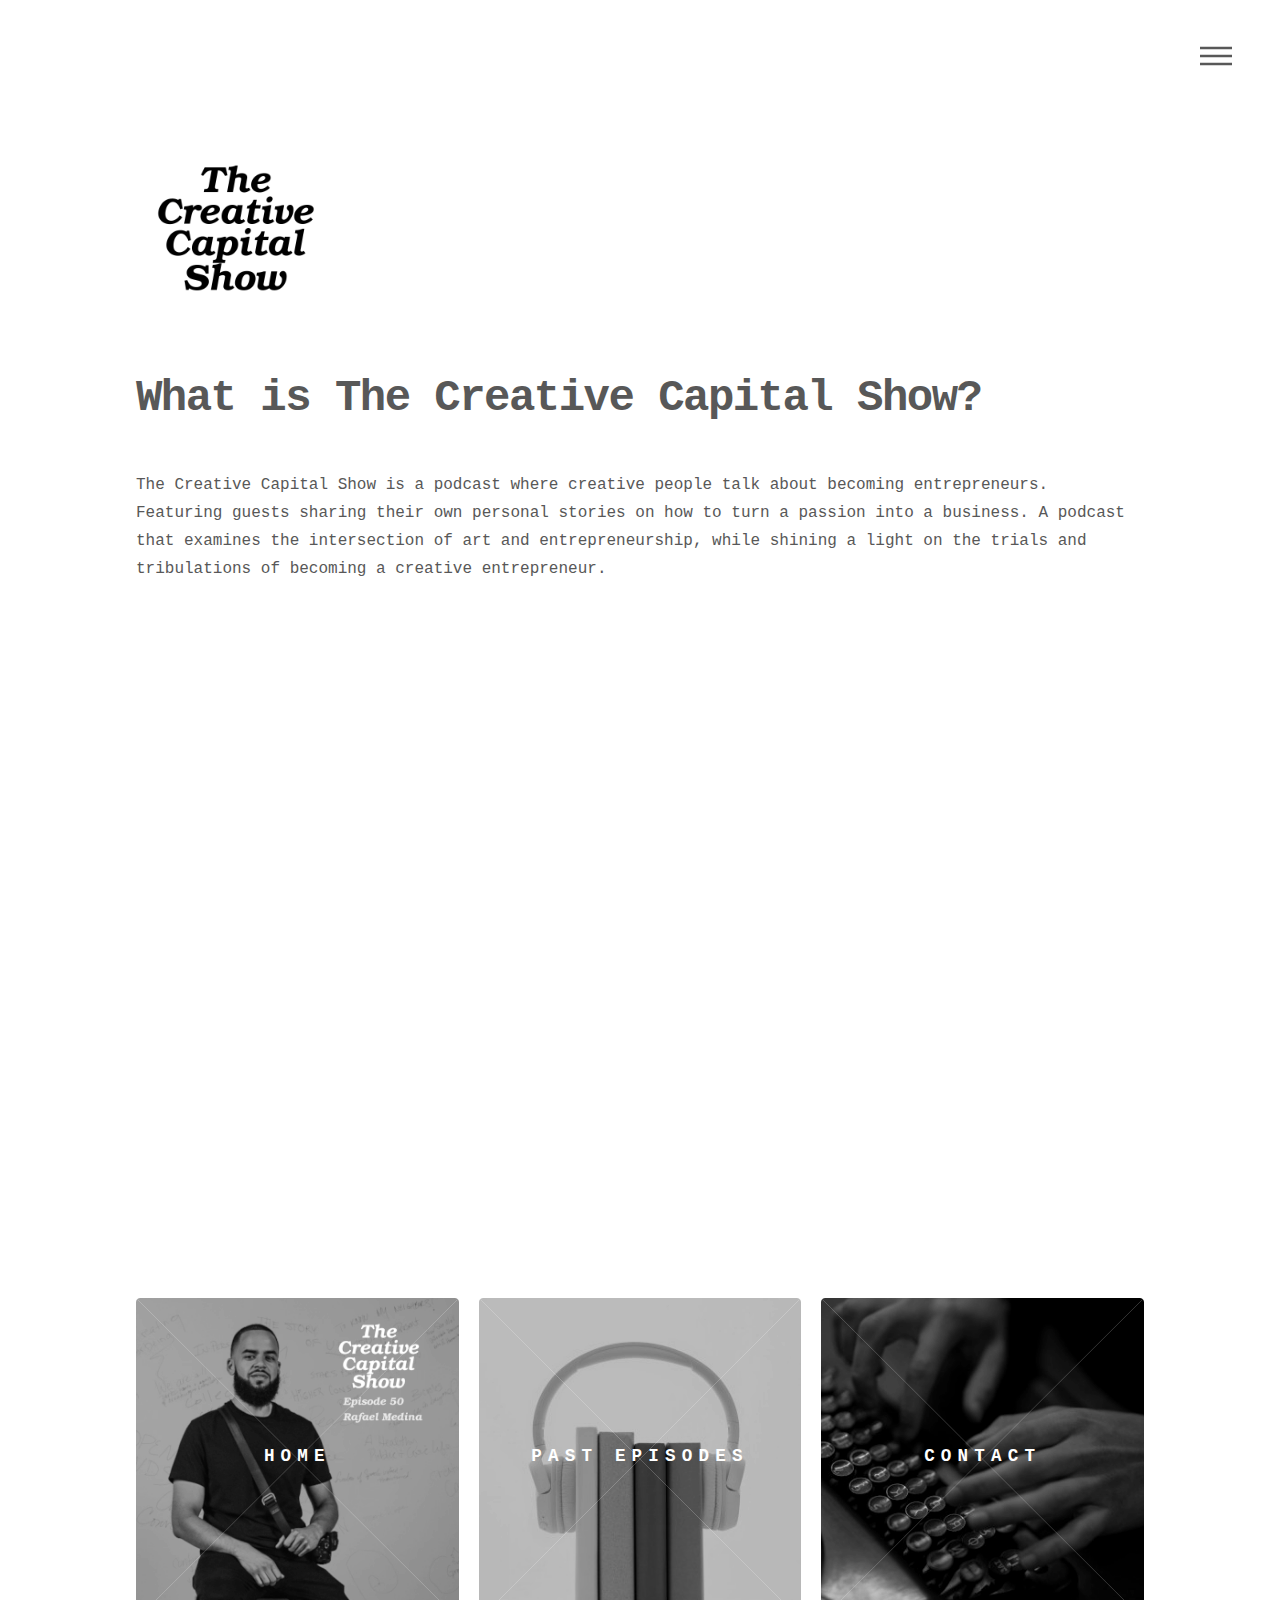
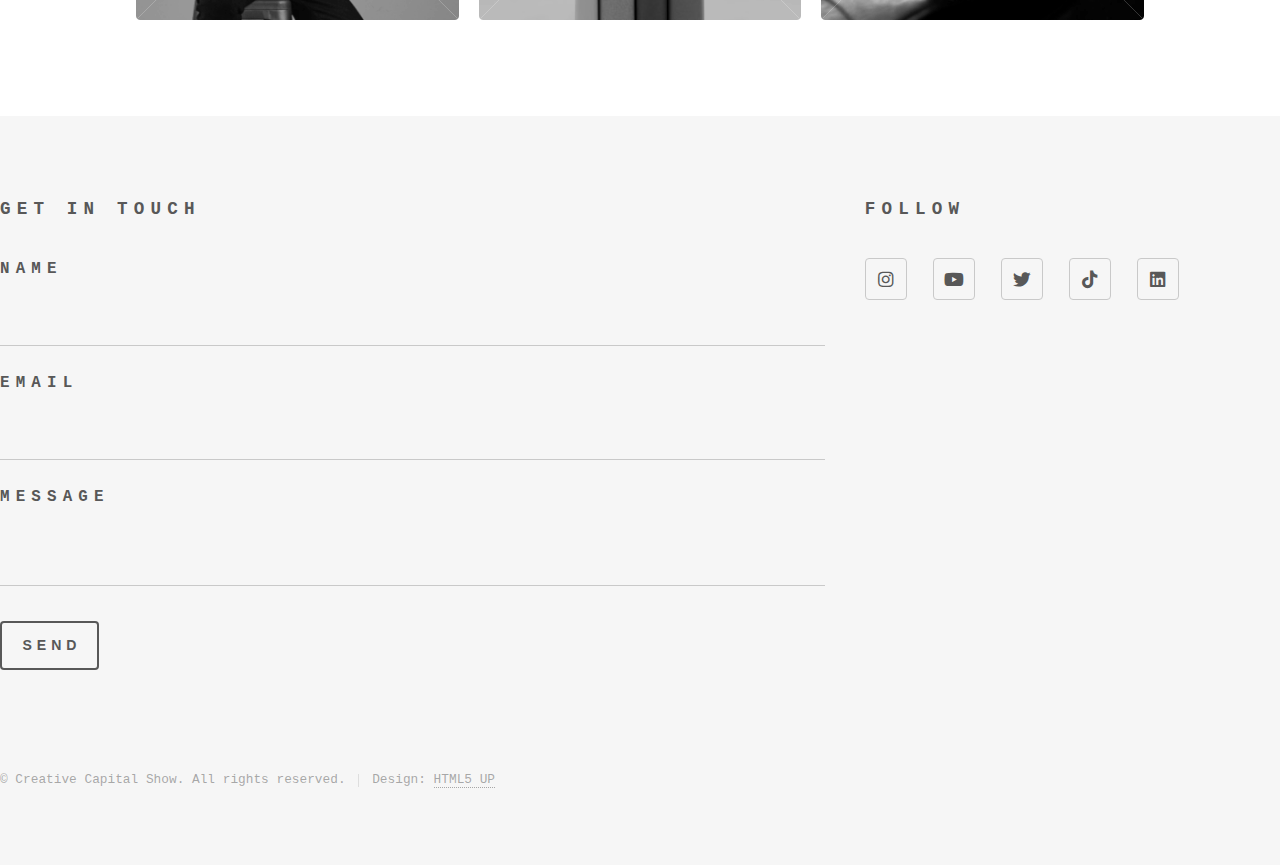
==== index.html @ b3071c28 "Add files via upload" ====
<!DOCTYPE HTML>
<!--
	Phantom by HTML5 UP
	html5up.net | @ajlkn
	Free for personal and commercial use under the CCA 3.0 license (html5up.net/license)
-->
<html>
	<head>
		<title>Creative Capital Show</title>
		<meta charset="utf-8" />
		<meta name="viewport" content="width=device-width, initial-scale=1, user-scalable=no" />
		<link rel="stylesheet" href="assets/css/main.css" />
		<noscript><link rel="stylesheet" href="assets/css/noscript.css" /></noscript>
	</head>
	<body class="is-preload">
		<!-- Wrapper -->
			<div id="wrapper">

				<!-- Header -->
					<header id="header">
						<div class="inner">

							<!-- Logo -->
								<a href="index.html" class="logo">
									<span class="symbol"><img src="images/ccslogoblk.png" alt="Creative Capital Show" />
								</a>

							<!-- Nav -->
								<nav>
									<ul>
										<li><a href="#menu">Menu</a></li>
									</ul>
								</nav>

						</div>
					</header>

				<!-- Menu -->
					<nav id="menu">
						
						<a href="index.html" class="logo">
									<span class="symbol"><img src="images/ccslogowht.png" alt="Creative Capital Show" />
								</a>
						
						<ul>
							<li><a href="index.html">home</a></li>
							<li><a href="episodes.html">episodes</a></li>
							<li><a href="#footer">contact</a></li>
						</ul>
					</nav>

				<!-- Main -->
					<div id="main">
						<div class="inner">
							<header>
								<h1>What is The Creative Capital Show?</h1>
								</header>
							<p>The Creative Capital Show is a podcast where creative people talk about becoming entrepreneurs.  Featuring guests sharing their own personal stories on how to turn a passion into a business.  A podcast that examines the intersection of art and entrepreneurship, while shining a light on the trials and tribulations of becoming a creative entrepreneur. </p>

							<div class="video-container">
							<iframe width="560" height="315" src="https://www.youtube.com/embed/sh7y_GUHHOg?si=ny5xYMbbFL2J5_aw" title="YouTube video player" frameborder="0" allow="accelerometer; autoplay; clipboard-write; encrypted-media; gyroscope; picture-in-picture; web-share" allowfullscreen></iframe></p>
						</div>
							</p>
							<br>
						<br>
						<br>


						<section class="tiles">
								<article class="style1">
									<span class="image">
										<img src="images/ccsep50.png" alt="" />
									</span>
									<a href="index.html">
										<h2>Home</h2>
										<div class="content">
											<p>watch or listen to the latest episode</p>
										</div>
									</a>
								</article>
								
								<article class="style1">
									<span class="image">
										<img src="images/listen.jpg" alt="" />
									</span>
									</span>
									<a href="episodes.html">
										<h2>Past Episodes</h2>
										<div class="content">
											<p>listen to past episodes</p>
										</div>
									</a>
								</article>
								
								<article class="style1">
									<span class="image">
										<img src="images/contact.jpg" alt="" />
									</span>
									<a href="#footer">
										<h2>Contact</h2>
										<div class="content">
											<p>have questions or would like to be on the show contact us.</p>
										</div>
									</a>
								</article>
							</section>
						</div>
					</div>

					</div>

				<!-- Footer -->
					<footer id="footer">
						<div class="inner">
							<section>
							<h2>Get in touch<h2>
							<form action="https://formspree.io/f/xayrqdwz" method="POST">
								<div class="fields">
									<div class="field">
										<label for="name">Name</label>
										<input type="text" name="name" id="name" />
									</div>
									<div class="field">
										<label for="email">Email</label>
										<input type="email" name="email" id="email" />
									</div>
									<div class="field">
										<label for="message">Message</label>
										<textarea name="message" id="message" rows="3"></textarea>
									</div>
								</div>
								<ul class="actions">
									<li><button type="submit">Send</button></li>
								</ul>
							</form>
						</section>
							<section>
								<h2>Follow</h2>
								<ul class="icons">
									<li><a href="https://instagram.com/creativecapitalshow" target="_blank" class="icon brands style2 fa-instagram"><span class="label">Instagram</span></a></li>
									<li><a href="https://www.youtube.com/channel/UC6mNTRpqEA6zYANr_C1rXMA/" target="_blank" class="icon brands style2 fa-youtube"><span class="label">Youtube</span></a></li>
									<li><a href="https://twitter.com/createcapshow" target="_blank" class="icon brands style2 fa-twitter"><span class="label">Twitter</span></a></li>
									<li><a href="https://tiktok.com/@thecreativecapitalshow" target="_blank" class="icon brands style2 fa-tiktok"><span class="label">TikTok</span></a></li>
									<li><a href="https://www.linkedin.com/in/jasonsilvia/" target="_blank" class="icon brands style2 fa-linkedin"><span class="label">LinkedIn</span></a></li>
									
									




									
									
								</ul>
							</section>
							<ul class="copyright">
								<li>&copy; Creative Capital Show. All rights reserved.</li><li>Design: <a href="http://html5up.net">HTML5 UP</a></li>
							</ul>
						</div>
					</footer>

			</div>

		<!-- Scripts -->
			<script src="assets/js/jquery.min.js"></script>
			<script src="assets/js/browser.min.js"></script>
			<script src="assets/js/breakpoints.min.js"></script>
			<script src="assets/js/util.js"></script>
			<script src="assets/js/main.js"></script>

	</body>
</html>
---- assets/css/main.css ----
@import url(fontawesome-all.min.css);
@import url("https://fonts.googleapis.com/css?family=Source+Sans+Pro:300,700,900");

/*
	Phantom by HTML5 UP
	html5up.net | @ajlkn
	Free for personal and commercial use under the CCA 3.0 license (html5up.net/license)
*/

html, body, div, span, applet, object,
iframe, h1, h2, h3, h4, h5, h6, p, blockquote,
pre, a, abbr, acronym, address, big, cite,
code, del, dfn, em, img, ins, kbd, q, s, samp,
small, strike, strong, sub, sup, tt, var, b,
u, i, center, dl, dt, dd, ol, ul, li, fieldset,
form, label, legend, table, caption, tbody,
tfoot, thead, tr, th, td, article, aside,
canvas, details, embed, figure, figcaption,
footer, header, hgroup, menu, nav, output, ruby,
section, summary, time, mark, audio, video {
	margin: 0;
	padding: 0;
	border: 0;
	font-size: 100%;
	font: inherit;
	vertical-align: baseline;}

article, aside, details, figcaption, figure,
footer, header, hgroup, menu, nav, section {
	display: block;}

body {
	line-height: 1;
}

	.video-container {
		position: relative;
		width: 100%;
		padding-bottom: 56.25%;
		height: 0;

	}

	.video-container iframe {
		position: absolute;
		top: 0;
		left: 0;
		width: 100%;
		height: 100%;
	}
	


ol, ul {
	list-style: none;
}

blockquote, q {
	quotes: none;
}

	blockquote:before, blockquote:after, q:before, q:after {
		content: '';
		content: none;
	}

table {
	border-collapse: collapse;
	border-spacing: 0;
}

body {
	-webkit-text-size-adjust: none;
}

mark {
	background-color: transparent;
	color: inherit;
}

input::-moz-focus-inner {
	border: 0;
	padding: 0;
}

input, select, textarea {
	-moz-appearance: none;
	-webkit-appearance: none;
	-ms-appearance: none;
	appearance: none;
}

/* Basic */

	@-ms-viewport {
		width: device-width;
	}

	body {
		-ms-overflow-style: scrollbar;
	}

	@media screen and (max-width: 480px) {

		html, body {
			min-width: 320px;
		}

	}

	html {
		box-sizing: border-box;
	}

	*, *:before, *:after {
		box-sizing: inherit;
	}

	body {
		background: #ffffff;
	}

		body.is-preload *, body.is-preload *:before, body.is-preload *:after {
			-moz-animation: none !important;
			-webkit-animation: none !important;
			-ms-animation: none !important;
			animation: none !important;
			-moz-transition: none !important;
			-webkit-transition: none !important;
			-ms-transition: none !important;
			transition: none !important;
		}

/* Type */

	body, input, select, textarea {
		color: #585858;
		font-family: "Georgia", "Courier New", monospace;
		font-size: 16pt;
		font-weight: 300;
		line-height: 1.75;
	}

		@media screen and (max-width: 1680px) {

			body, input, select, textarea {
				font-size: 14pt;
			}

		}

		@media screen and (max-width: 1280px) {

			body, input, select, textarea {
				font-size: 12pt;
			}

		}

	a {
		-moz-transition: border-bottom-color 0.2s ease, color 0.2s ease;
		-webkit-transition: border-bottom-color 0.2s ease, color 0.2s ease;
		-ms-transition: border-bottom-color 0.2s ease, color 0.2s ease;
		transition: border-bottom-color 0.2s ease, color 0.2s ease;
		text-decoration: none;
		color: #585858;
		border-bottom: dotted 1px rgba(88, 88, 88, 0.5);
	}

		a:hover {
			border-bottom-color: transparent;
			color: #f2849e !important;
		}

	strong, b {
		font-weight: 900;
	}

	em, i {
		font-style: italic;
	}

	p {
		margin: 0 0 2em 0;
	}

	h1 {
		font-size: 2.75em;
		font-weight: 700;
		line-height: 1.3;
		margin: 0 0 1em 0;
		letter-spacing: -0.035em;
	}

		h1 a {
			color: inherit;
		}

		@media screen and (max-width: 736px) {

			h1 {
				font-size: 2em;
				margin: 0 0 1em 0;
			}

		}

		@media screen and (max-width: 360px) {

			h1 {
				font-size: 1.75em;
			}

		}

	h2, h3, h4, h5, h6 {
		font-weight: 900;
		line-height: 1.5;
		margin: 0 0 2em 0;
		text-transform: uppercase;
		letter-spacing: 0.35em;
	}

		h2 a, h3 a, h4 a, h5 a, h6 a {
			color: inherit;
		}

	h2 {
		font-size: 1.1em;
	}

	h3 {
		font-size: 1em;
	}

	h4 {
		font-size: 0.8em;
	}

	h5 {
		font-size: 0.8em;
	}

	h6 {
		font-size: 0.8em;
	}

	@media screen and (max-width: 980px) {

		h1 br, h2 br, h3 br, h4 br, h5 br, h6 br {
			display: none;
		}

	}

	@media screen and (max-width: 736px) {

		h2 {
			font-size: 1em;
		}

		h3 {
			font-size: 0.8em;
		}

	}

	sub {
		font-size: 0.8em;
		position: relative;
		top: 0.5em;
	}

	sup {
		font-size: 0.8em;
		position: relative;
		top: -0.5em;
	}

	blockquote {
		border-left: solid 4px #c9c9c9;
		font-style: italic;
		margin: 0 0 2em 0;
		padding: 0.5em 0 0.5em 2em;
	}

	code {
		background: rgba(144, 144, 144, 0.075);
		border-radius: 4px;
		border: solid 1px #c9c9c9;
		font-family: "Courier New", monospace;
		font-size: 0.9em;
		margin: 0 0.25em;
		padding: 0.25em 0.65em;
	}

	pre {
		-webkit-overflow-scrolling: touch;
		font-family: "Courier New", monospace;
		font-size: 0.9em;
		margin: 0 0 2em 0;
	}

		pre code {
			display: block;
			line-height: 1.75;
			padding: 1em 1.5em;
			overflow-x: auto;
		}

	hr {
		border: 0;
		border-bottom: solid 1px #c9c9c9;
		margin: 2em 0;
	}

		hr.major {
			margin: 3em 0;
		}

	.align-left {
		text-align: left;
	}

	.align-center {
		text-align: center;
	}

	.align-right {
		text-align: right;
	}



/* Row */

	.row {
		display: flex;
		flex-wrap: wrap;
		box-sizing: border-box;
		align-items: stretch;
	}

		.row > * {
			box-sizing: border-box;
		}

		.row.gtr-uniform > * > :last-child {
			margin-bottom: 0;
		}

		.row.aln-left {
			justify-content: flex-start;
		}

		.row.aln-center {
			justify-content: center;
		}

		.row.aln-right {
			justify-content: flex-end;
		}

		.row.aln-top {
			align-items: flex-start;
		}

		.row.aln-middle {
			align-items: center;
		}

		.row.aln-bottom {
			align-items: flex-end;
		}

		.row > .imp {
			order: -1;
		}

		.row > .col-1 {
			width: 8.33333%;
		}

		.row > .off-1 {
			margin-left: 8.33333%;
		}

		.row > .col-2 {
			width: 16.66667%;
		}

		.row > .off-2 {
			margin-left: 16.66667%;
		}

		.row > .col-3 {
			width: 25%;
		}

		.row > .off-3 {
			margin-left: 25%;
		}

		.row > .col-4 {
			width: 33.33333%;
		}

		.row > .off-4 {
			margin-left: 33.33333%;
		}

		.row > .col-5 {
			width: 41.66667%;
		}

		.row > .off-5 {
			margin-left: 41.66667%;
		}

		.row > .col-6 {
			width: 50%;
		}

		.row > .off-6 {
			margin-left: 50%;
		}

		.row > .col-7 {
			width: 58.33333%;
		}

		.row > .off-7 {
			margin-left: 58.33333%;
		}

		.row > .col-8 {
			width: 66.66667%;
		}

		.row > .off-8 {
			margin-left: 66.66667%;
		}

		.row > .col-9 {
			width: 75%;
		}

		.row > .off-9 {
			margin-left: 75%;
		}

		.row > .col-10 {
			width: 83.33333%;
		}

		.row > .off-10 {
			margin-left: 83.33333%;
		}

		.row > .col-11 {
			width: 91.66667%;
		}

		.row > .off-11 {
			margin-left: 91.66667%;
		}

		.row > .col-12 {
			width: 100%;
		}

		.row > .off-12 {
			margin-left: 100%;
		}

		.row.gtr-0 {
			margin-top: 0;
			margin-left: 0em;
		}

			.row.gtr-0 > * {
				padding: 0 0 0 0em;
			}

			.row.gtr-0.gtr-uniform {
				margin-top: 0em;
			}

				.row.gtr-0.gtr-uniform > * {
					padding-top: 0em;
				}

		.row.gtr-25 {
			margin-top: 0;
			margin-left: -0.5em;
		}

			.row.gtr-25 > * {
				padding: 0 0 0 0.5em;
			}

			.row.gtr-25.gtr-uniform {
				margin-top: -0.5em;
			}

				.row.gtr-25.gtr-uniform > * {
					padding-top: 0.5em;
				}

		.row.gtr-50 {
			margin-top: 0;
			margin-left: -1em;
		}

			.row.gtr-50 > * {
				padding: 0 0 0 1em;
			}

			.row.gtr-50.gtr-uniform {
				margin-top: -1em;
			}

				.row.gtr-50.gtr-uniform > * {
					padding-top: 1em;
				}

		.row {
			margin-top: 0;
			margin-left: -2em;
		}

			.row > * {
				padding: 0 0 0 2em;
			}

			.row.gtr-uniform {
				margin-top: -2em;
			}

				.row.gtr-uniform > * {
					padding-top: 2em;
				}

		.row.gtr-150 {
			margin-top: 0;
			margin-left: -3em;
		}

			.row.gtr-150 > * {
				padding: 0 0 0 3em;
			}

			.row.gtr-150.gtr-uniform {
				margin-top: -3em;
			}

				.row.gtr-150.gtr-uniform > * {
					padding-top: 3em;
				}

		.row.gtr-200 {
			margin-top: 0;
			margin-left: -4em;
		}

			.row.gtr-200 > * {
				padding: 0 0 0 4em;
			}

			.row.gtr-200.gtr-uniform {
				margin-top: -4em;
			}

				.row.gtr-200.gtr-uniform > * {
					padding-top: 4em;
				}

		@media screen and (max-width: 1680px) {

			.row {
				display: flex;
				flex-wrap: wrap;
				box-sizing: border-box;
				align-items: stretch;
			}

				.row > * {
					box-sizing: border-box;
				}

				.row.gtr-uniform > * > :last-child {
					margin-bottom: 0;
				}

				.row.aln-left {
					justify-content: flex-start;
				}

				.row.aln-center {
					justify-content: center;
				}

				.row.aln-right {
					justify-content: flex-end;
				}

				.row.aln-top {
					align-items: flex-start;
				}

				.row.aln-middle {
					align-items: center;
				}

				.row.aln-bottom {
					align-items: flex-end;
				}

				.row > .imp-xlarge {
					order: -1;
				}

				.row > .col-1-xlarge {
					width: 8.33333%;
				}

				.row > .off-1-xlarge {
					margin-left: 8.33333%;
				}

				.row > .col-2-xlarge {
					width: 16.66667%;
				}

				.row > .off-2-xlarge {
					margin-left: 16.66667%;
				}

				.row > .col-3-xlarge {
					width: 25%;
				}

				.row > .off-3-xlarge {
					margin-left: 25%;
				}

				.row > .col-4-xlarge {
					width: 33.33333%;
				}

				.row > .off-4-xlarge {
					margin-left: 33.33333%;
				}

				.row > .col-5-xlarge {
					width: 41.66667%;
				}

				.row > .off-5-xlarge {
					margin-left: 41.66667%;
				}

				.row > .col-6-xlarge {
					width: 50%;
				}

				.row > .off-6-xlarge {
					margin-left: 50%;
				}

				.row > .col-7-xlarge {
					width: 58.33333%;
				}

				.row > .off-7-xlarge {
					margin-left: 58.33333%;
				}

				.row > .col-8-xlarge {
					width: 66.66667%;
				}

				.row > .off-8-xlarge {
					margin-left: 66.66667%;
				}

				.row > .col-9-xlarge {
					width: 75%;
				}

				.row > .off-9-xlarge {
					margin-left: 75%;
				}

				.row > .col-10-xlarge {
					width: 83.33333%;
				}

				.row > .off-10-xlarge {
					margin-left: 83.33333%;
				}

				.row > .col-11-xlarge {
					width: 91.66667%;
				}

				.row > .off-11-xlarge {
					margin-left: 91.66667%;
				}

				.row > .col-12-xlarge {
					width: 100%;
				}

				.row > .off-12-xlarge {
					margin-left: 100%;
				}

				.row.gtr-0 {
					margin-top: 0;
					margin-left: 0em;
				}

					.row.gtr-0 > * {
						padding: 0 0 0 0em;
					}

					.row.gtr-0.gtr-uniform {
						margin-top: 0em;
					}

						.row.gtr-0.gtr-uniform > * {
							padding-top: 0em;
						}

				.row.gtr-25 {
					margin-top: 0;
					margin-left: -0.5em;
				}

					.row.gtr-25 > * {
						padding: 0 0 0 0.5em;
					}

					.row.gtr-25.gtr-uniform {
						margin-top: -0.5em;
					}

						.row.gtr-25.gtr-uniform > * {
							padding-top: 0.5em;
						}

				.row.gtr-50 {
					margin-top: 0;
					margin-left: -1em;
				}

					.row.gtr-50 > * {
						padding: 0 0 0 1em;
					}

					.row.gtr-50.gtr-uniform {
						margin-top: -1em;
					}

						.row.gtr-50.gtr-uniform > * {
							padding-top: 1em;
						}

				.row {
					margin-top: 0;
					margin-left: -2em;
				}

					.row > * {
						padding: 0 0 0 2em;
					}

					.row.gtr-uniform {
						margin-top: -2em;
					}

						.row.gtr-uniform > * {
							padding-top: 2em;
						}

				.row.gtr-150 {
					margin-top: 0;
					margin-left: -3em;
				}

					.row.gtr-150 > * {
						padding: 0 0 0 3em;
					}

					.row.gtr-150.gtr-uniform {
						margin-top: -3em;
					}

						.row.gtr-150.gtr-uniform > * {
							padding-top: 3em;
						}

				.row.gtr-200 {
					margin-top: 0;
					margin-left: -4em;
				}

					.row.gtr-200 > * {
						padding: 0 0 0 4em;
					}

					.row.gtr-200.gtr-uniform {
						margin-top: -4em;
					}

						.row.gtr-200.gtr-uniform > * {
							padding-top: 4em;
						}

		}

		@media screen and (max-width: 1280px) {

			.row {
				display: flex;
				flex-wrap: wrap;
				box-sizing: border-box;
				align-items: stretch;
			}

				.row > * {
					box-sizing: border-box;
				}

				.row.gtr-uniform > * > :last-child {
					margin-bottom: 0;
				}

				.row.aln-left {
					justify-content: flex-start;
				}

				.row.aln-center {
					justify-content: center;
				}

				.row.aln-right {
					justify-content: flex-end;
				}

				.row.aln-top {
					align-items: flex-start;
				}

				.row.aln-middle {
					align-items: center;
				}

				.row.aln-bottom {
					align-items: flex-end;
				}

				.row > .imp-large {
					order: -1;
				}

				.row > .col-1-large {
					width: 8.33333%;
				}

				.row > .off-1-large {
					margin-left: 8.33333%;
				}

				.row > .col-2-large {
					width: 16.66667%;
				}

				.row > .off-2-large {
					margin-left: 16.66667%;
				}

				.row > .col-3-large {
					width: 25%;
				}

				.row > .off-3-large {
					margin-left: 25%;
				}

				.row > .col-4-large {
					width: 33.33333%;
				}

				.row > .off-4-large {
					margin-left: 33.33333%;
				}

				.row > .col-5-large {
					width: 41.66667%;
				}

				.row > .off-5-large {
					margin-left: 41.66667%;
				}

				.row > .col-6-large {
					width: 50%;
				}

				.row > .off-6-large {
					margin-left: 50%;
				}

				.row > .col-7-large {
					width: 58.33333%;
				}

				.row > .off-7-large {
					margin-left: 58.33333%;
				}

				.row > .col-8-large {
					width: 66.66667%;
				}

				.row > .off-8-large {
					margin-left: 66.66667%;
				}

				.row > .col-9-large {
					width: 75%;
				}

				.row > .off-9-large {
					margin-left: 75%;
				}

				.row > .col-10-large {
					width: 83.33333%;
				}

				.row > .off-10-large {
					margin-left: 83.33333%;
				}

				.row > .col-11-large {
					width: 91.66667%;
				}

				.row > .off-11-large {
					margin-left: 91.66667%;
				}

				.row > .col-12-large {
					width: 100%;
				}

				.row > .off-12-large {
					margin-left: 100%;
				}

				.row.gtr-0 {
					margin-top: 0;
					margin-left: 0em;
				}

					.row.gtr-0 > * {
						padding: 0 0 0 0em;
					}

					.row.gtr-0.gtr-uniform {
						margin-top: 0em;
					}

						.row.gtr-0.gtr-uniform > * {
							padding-top: 0em;
						}

				.row.gtr-25 {
					margin-top: 0;
					margin-left: -0.5em;
				}

					.row.gtr-25 > * {
						padding: 0 0 0 0.5em;
					}

					.row.gtr-25.gtr-uniform {
						margin-top: -0.5em;
					}

						.row.gtr-25.gtr-uniform > * {
							padding-top: 0.5em;
						}

				.row.gtr-50 {
					margin-top: 0;
					margin-left: -1em;
				}

					.row.gtr-50 > * {
						padding: 0 0 0 1em;
					}

					.row.gtr-50.gtr-uniform {
						margin-top: -1em;
					}

						.row.gtr-50.gtr-uniform > * {
							padding-top: 1em;
						}

				.row {
					margin-top: 0;
					margin-left: -2em;
				}

					.row > * {
						padding: 0 0 0 2em;
					}

					.row.gtr-uniform {
						margin-top: -2em;
					}

						.row.gtr-uniform > * {
							padding-top: 2em;
						}

				.row.gtr-150 {
					margin-top: 0;
					margin-left: -3em;
				}

					.row.gtr-150 > * {
						padding: 0 0 0 3em;
					}

					.row.gtr-150.gtr-uniform {
						margin-top: -3em;
					}

						.row.gtr-150.gtr-uniform > * {
							padding-top: 3em;
						}

				.row.gtr-200 {
					margin-top: 0;
					margin-left: -4em;
				}

					.row.gtr-200 > * {
						padding: 0 0 0 4em;
					}

					.row.gtr-200.gtr-uniform {
						margin-top: -4em;
					}

						.row.gtr-200.gtr-uniform > * {
							padding-top: 4em;
						}

		}

		@media screen and (max-width: 980px) {

			.row {
				display: flex;
				flex-wrap: wrap;
				box-sizing: border-box;
				align-items: stretch;
			}

				.row > * {
					box-sizing: border-box;
				}

				.row.gtr-uniform > * > :last-child {
					margin-bottom: 0;
				}

				.row.aln-left {
					justify-content: flex-start;
				}

				.row.aln-center {
					justify-content: center;
				}

				.row.aln-right {
					justify-content: flex-end;
				}

				.row.aln-top {
					align-items: flex-start;
				}

				.row.aln-middle {
					align-items: center;
				}

				.row.aln-bottom {
					align-items: flex-end;
				}

				.row > .imp-medium {
					order: -1;
				}

				.row > .col-1-medium {
					width: 8.33333%;
				}

				.row > .off-1-medium {
					margin-left: 8.33333%;
				}

				.row > .col-2-medium {
					width: 16.66667%;
				}

				.row > .off-2-medium {
					margin-left: 16.66667%;
				}

				.row > .col-3-medium {
					width: 25%;
				}

				.row > .off-3-medium {
					margin-left: 25%;
				}

				.row > .col-4-medium {
					width: 33.33333%;
				}

				.row > .off-4-medium {
					margin-left: 33.33333%;
				}

				.row > .col-5-medium {
					width: 41.66667%;
				}

				.row > .off-5-medium {
					margin-left: 41.66667%;
				}

				.row > .col-6-medium {
					width: 50%;
				}

				.row > .off-6-medium {
					margin-left: 50%;
				}

				.row > .col-7-medium {
					width: 58.33333%;
				}

				.row > .off-7-medium {
					margin-left: 58.33333%;
				}

				.row > .col-8-medium {
					width: 66.66667%;
				}

				.row > .off-8-medium {
					margin-left: 66.66667%;
				}

				.row > .col-9-medium {
					width: 75%;
				}

				.row > .off-9-medium {
					margin-left: 75%;
				}

				.row > .col-10-medium {
					width: 83.33333%;
				}

				.row > .off-10-medium {
					margin-left: 83.33333%;
				}

				.row > .col-11-medium {
					width: 91.66667%;
				}

				.row > .off-11-medium {
					margin-left: 91.66667%;
				}

				.row > .col-12-medium {
					width: 100%;
				}

				.row > .off-12-medium {
					margin-left: 100%;
				}

				.row.gtr-0 {
					margin-top: 0;
					margin-left: 0em;
				}

					.row.gtr-0 > * {
						padding: 0 0 0 0em;
					}

					.row.gtr-0.gtr-uniform {
						margin-top: 0em;
					}

						.row.gtr-0.gtr-uniform > * {
							padding-top: 0em;
						}

				.row.gtr-25 {
					margin-top: 0;
					margin-left: -0.375em;
				}

					.row.gtr-25 > * {
						padding: 0 0 0 0.375em;
					}

					.row.gtr-25.gtr-uniform {
						margin-top: -0.375em;
					}

						.row.gtr-25.gtr-uniform > * {
							padding-top: 0.375em;
						}

				.row.gtr-50 {
					margin-top: 0;
					margin-left: -0.75em;
				}

					.row.gtr-50 > * {
						padding: 0 0 0 0.75em;
					}

					.row.gtr-50.gtr-uniform {
						margin-top: -0.75em;
					}

						.row.gtr-50.gtr-uniform > * {
							padding-top: 0.75em;
						}

				.row {
					margin-top: 0;
					margin-left: -1.5em;
				}

					.row > * {
						padding: 0 0 0 1.5em;
					}

					.row.gtr-uniform {
						margin-top: -1.5em;
					}

						.row.gtr-uniform > * {
							padding-top: 1.5em;
						}

				.row.gtr-150 {
					margin-top: 0;
					margin-left: -2.25em;
				}

					.row.gtr-150 > * {
						padding: 0 0 0 2.25em;
					}

					.row.gtr-150.gtr-uniform {
						margin-top: -2.25em;
					}

						.row.gtr-150.gtr-uniform > * {
							padding-top: 2.25em;
						}

				.row.gtr-200 {
					margin-top: 0;
					margin-left: -3em;
				}

					.row.gtr-200 > * {
						padding: 0 0 0 3em;
					}

					.row.gtr-200.gtr-uniform {
						margin-top: -3em;
					}

						.row.gtr-200.gtr-uniform > * {
							padding-top: 3em;
						}

		}

		@media screen and (max-width: 736px) {

			.row {
				display: flex;
				flex-wrap: wrap;
				box-sizing: border-box;
				align-items: stretch;
			}

				.row > * {
					box-sizing: border-box;
				}

				.row.gtr-uniform > * > :last-child {
					margin-bottom: 0;
				}

				.row.aln-left {
					justify-content: flex-start;
				}

				.row.aln-center {
					justify-content: center;
				}

				.row.aln-right {
					justify-content: flex-end;
				}

				.row.aln-top {
					align-items: flex-start;
				}

				.row.aln-middle {
					align-items: center;
				}

				.row.aln-bottom {
					align-items: flex-end;
				}

				.row > .imp-small {
					order: -1;
				}

				.row > .col-1-small {
					width: 8.33333%;
				}

				.row > .off-1-small {
					margin-left: 8.33333%;
				}

				.row > .col-2-small {
					width: 16.66667%;
				}

				.row > .off-2-small {
					margin-left: 16.66667%;
				}

				.row > .col-3-small {
					width: 25%;
				}

				.row > .off-3-small {
					margin-left: 25%;
				}

				.row > .col-4-small {
					width: 33.33333%;
				}

				.row > .off-4-small {
					margin-left: 33.33333%;
				}

				.row > .col-5-small {
					width: 41.66667%;
				}

				.row > .off-5-small {
					margin-left: 41.66667%;
				}

				.row > .col-6-small {
					width: 50%;
				}

				.row > .off-6-small {
					margin-left: 50%;
				}

				.row > .col-7-small {
					width: 58.33333%;
				}

				.row > .off-7-small {
					margin-left: 58.33333%;
				}

				.row > .col-8-small {
					width: 66.66667%;
				}

				.row > .off-8-small {
					margin-left: 66.66667%;
				}

				.row > .col-9-small {
					width: 75%;
				}

				.row > .off-9-small {
					margin-left: 75%;
				}

				.row > .col-10-small {
					width: 83.33333%;
				}

				.row > .off-10-small {
					margin-left: 83.33333%;
				}

				.row > .col-11-small {
					width: 91.66667%;
				}

				.row > .off-11-small {
					margin-left: 91.66667%;
				}

				.row > .col-12-small {
					width: 100%;
				}

				.row > .off-12-small {
					margin-left: 100%;
				}

				.row.gtr-0 {
					margin-top: 0;
					margin-left: 0em;
				}

					.row.gtr-0 > * {
						padding: 0 0 0 0em;
					}

					.row.gtr-0.gtr-uniform {
						margin-top: 0em;
					}

						.row.gtr-0.gtr-uniform > * {
							padding-top: 0em;
						}

				.row.gtr-25 {
					margin-top: 0;
					margin-left: -0.25em;
				}

					.row.gtr-25 > * {
						padding: 0 0 0 0.25em;
					}

					.row.gtr-25.gtr-uniform {
						margin-top: -0.25em;
					}

						.row.gtr-25.gtr-uniform > * {
							padding-top: 0.25em;
						}

				.row.gtr-50 {
					margin-top: 0;
					margin-left: -0.5em;
				}

					.row.gtr-50 > * {
						padding: 0 0 0 0.5em;
					}

					.row.gtr-50.gtr-uniform {
						margin-top: -0.5em;
					}

						.row.gtr-50.gtr-uniform > * {
							padding-top: 0.5em;
						}

				.row {
					margin-top: 0;
					margin-left: -1em;
				}

					.row > * {
						padding: 0 0 0 1em;
					}

					.row.gtr-uniform {
						margin-top: -1em;
					}

						.row.gtr-uniform > * {
							padding-top: 1em;
						}

				.row.gtr-150 {
					margin-top: 0;
					margin-left: -1.5em;
				}

					.row.gtr-150 > * {
						padding: 0 0 0 1.5em;
					}

					.row.gtr-150.gtr-uniform {
						margin-top: -1.5em;
					}

						.row.gtr-150.gtr-uniform > * {
							padding-top: 1.5em;
						}

				.row.gtr-200 {
					margin-top: 0;
					margin-left: -2em;
				}

					.row.gtr-200 > * {
						padding: 0 0 0 2em;
					}

					.row.gtr-200.gtr-uniform {
						margin-top: -2em;
					}

						.row.gtr-200.gtr-uniform > * {
							padding-top: 2em;
						}

		}

		@media screen and (max-width: 480px) {

			.row {
				display: flex;
				flex-wrap: wrap;
				box-sizing: border-box;
				align-items: stretch;
			}

				.row > * {
					box-sizing: border-box;
				}

				.row.gtr-uniform > * > :last-child {
					margin-bottom: 0;
				}

				.row.aln-left {
					justify-content: flex-start;
				}

				.row.aln-center {
					justify-content: center;
				}

				.row.aln-right {
					justify-content: flex-end;
				}

				.row.aln-top {
					align-items: flex-start;
				}

				.row.aln-middle {
					align-items: center;
				}

				.row.aln-bottom {
					align-items: flex-end;
				}

				.row > .imp-xsmall {
					order: -1;
				}

				.row > .col-1-xsmall {
					width: 8.33333%;
				}

				.row > .off-1-xsmall {
					margin-left: 8.33333%;
				}

				.row > .col-2-xsmall {
					width: 16.66667%;
				}

				.row > .off-2-xsmall {
					margin-left: 16.66667%;
				}

				.row > .col-3-xsmall {
					width: 25%;
				}

				.row > .off-3-xsmall {
					margin-left: 25%;
				}

				.row > .col-4-xsmall {
					width: 33.33333%;
				}

				.row > .off-4-xsmall {
					margin-left: 33.33333%;
				}

				.row > .col-5-xsmall {
					width: 41.66667%;
				}

				.row > .off-5-xsmall {
					margin-left: 41.66667%;
				}

				.row > .col-6-xsmall {
					width: 50%;
				}

				.row > .off-6-xsmall {
					margin-left: 50%;
				}

				.row > .col-7-xsmall {
					width: 58.33333%;
				}

				.row > .off-7-xsmall {
					margin-left: 58.33333%;
				}

				.row > .col-8-xsmall {
					width: 66.66667%;
				}

				.row > .off-8-xsmall {
					margin-left: 66.66667%;
				}

				.row > .col-9-xsmall {
					width: 75%;
				}

				.row > .off-9-xsmall {
					margin-left: 75%;
				}

				.row > .col-10-xsmall {
					width: 83.33333%;
				}

				.row > .off-10-xsmall {
					margin-left: 83.33333%;
				}

				.row > .col-11-xsmall {
					width: 91.66667%;
				}

				.row > .off-11-xsmall {
					margin-left: 91.66667%;
				}

				.row > .col-12-xsmall {
					width: 100%;
				}

				.row > .off-12-xsmall {
					margin-left: 100%;
				}

				.row.gtr-0 {
					margin-top: 0;
					margin-left: 0em;
				}

					.row.gtr-0 > * {
						padding: 0 0 0 0em;
					}

					.row.gtr-0.gtr-uniform {
						margin-top: 0em;
					}

						.row.gtr-0.gtr-uniform > * {
							padding-top: 0em;
						}

				.row.gtr-25 {
					margin-top: 0;
					margin-left: -0.25em;
				}

					.row.gtr-25 > * {
						padding: 0 0 0 0.25em;
					}

					.row.gtr-25.gtr-uniform {
						margin-top: -0.25em;
					}

						.row.gtr-25.gtr-uniform > * {
							padding-top: 0.25em;
						}

				.row.gtr-50 {
					margin-top: 0;
					margin-left: -0.5em;
				}

					.row.gtr-50 > * {
						padding: 0 0 0 0.5em;
					}

					.row.gtr-50.gtr-uniform {
						margin-top: -0.5em;
					}

						.row.gtr-50.gtr-uniform > * {
							padding-top: 0.5em;
						}

				.row {
					margin-top: 0;
					margin-left: -1em;
				}

					.row > * {
						padding: 0 0 0 1em;
					}

					.row.gtr-uniform {
						margin-top: -1em;
					}

						.row.gtr-uniform > * {
							padding-top: 1em;
						}

				.row.gtr-150 {
					margin-top: 0;
					margin-left: -1.5em;
				}

					.row.gtr-150 > * {
						padding: 0 0 0 1.5em;
					}

					.row.gtr-150.gtr-uniform {
						margin-top: -1.5em;
					}

						.row.gtr-150.gtr-uniform > * {
							padding-top: 1.5em;
						}

				.row.gtr-200 {
					margin-top: 0;
					margin-left: -2em;
				}

					.row.gtr-200 > * {
						padding: 0 0 0 2em;
					}

					.row.gtr-200.gtr-uniform {
						margin-top: -2em;
					}

						.row.gtr-200.gtr-uniform > * {
							padding-top: 2em;
						}

		}

/* Section/Article */

	section.special, article.special {
		text-align: center;
	}

	header p {
		margin-top: -1em;
	}

	@media screen and (max-width: 736px) {

		header p {
			margin-top: 0;
		}

	}

/* Icon */

	.icon {
		text-decoration: none;
		border-bottom: none;
		position: relative;
	}

		.icon:before {
			-moz-osx-font-smoothing: grayscale;
			-webkit-font-smoothing: antialiased;
			display: inline-block;
			font-style: normal;
			font-variant: normal;
			text-rendering: auto;
			line-height: 1;
			text-transform: none !important;
			font-family: 'Font Awesome 5 Free';
			font-weight: 400;
		}

		.icon > .label {
			display: none;
		}

		.icon:before {
			line-height: inherit;
		}

		.icon.solid:before {
			font-weight: 900;
		}

		.icon.brands:before {
			font-family: 'Font Awesome 5 Brands';
		}

		.icon.style2 {
			-moz-transition: background-color 0.2s ease-in-out, color 0.2s ease-in-out, border-color 0.2s ease-in-out;
			-webkit-transition: background-color 0.2s ease-in-out, color 0.2s ease-in-out, border-color 0.2s ease-in-out;
			-ms-transition: background-color 0.2s ease-in-out, color 0.2s ease-in-out, border-color 0.2s ease-in-out;
			transition: background-color 0.2s ease-in-out, color 0.2s ease-in-out, border-color 0.2s ease-in-out;
			background-color: transparent;
			border: solid 1px #c9c9c9;
			border-radius: 4px;
			width: 2.65em;
			height: 2.65em;
			display: inline-block;
			text-align: center;
			line-height: 2.65em;
			color: inherit;
		}

			.icon.style2:before {
				font-size: 1.1em;
			}

			.icon.style2:hover {
				color: #f2849e;
				border-color: #f2849e;
			}

			.icon.style2:active {
				background-color: rgba(242, 132, 158, 0.1);
			}

/* List */

	ol {
		list-style: decimal;
		margin: 0 0 2em 0;
		padding-left: 1.25em;
	}

		ol li {
			padding-left: 0.25em;
		}

	ul {
		list-style: disc;
		margin: 0 0 2em 0;
		padding-left: 1em;
	}

		ul li {
			padding-left: 0.5em;
		}

		ul.alt {
			list-style: none;
			padding-left: 0;
		}

			ul.alt li {
				border-top: solid 1px #c9c9c9;
				padding: 0.5em 0;
			}

				ul.alt li:first-child {
					border-top: 0;
					padding-top: 0;
				}

	dl {
		margin: 0 0 2em 0;
	}

		dl dt {
			display: block;
			font-weight: 900;
			margin: 0 0 1em 0;
		}

		dl dd {
			margin-left: 2em;
		}

/* Actions */

	ul.actions {
		display: -moz-flex;
		display: -webkit-flex;
		display: -ms-flex;
		display: flex;
		cursor: default;
		list-style: none;
		margin-left: -1em;
		padding-left: 0;
	}

		ul.actions li {
			padding: 0 0 0 1em;
			vertical-align: middle;
		}

		ul.actions.special {
			-moz-justify-content: center;
			-webkit-justify-content: center;
			-ms-justify-content: center;
			justify-content: center;
			width: 100%;
			margin-left: 0;
		}

			ul.actions.special li:first-child {
				padding-left: 0;
			}

		ul.actions.stacked {
			-moz-flex-direction: column;
			-webkit-flex-direction: column;
			-ms-flex-direction: column;
			flex-direction: column;
			margin-left: 0;
		}

			ul.actions.stacked li {
				padding: 1.3em 0 0 0;
			}

				ul.actions.stacked li:first-child {
					padding-top: 0;
				}

		ul.actions.fit {
			width: calc(100% + 1em);
		}

			ul.actions.fit li {
				-moz-flex-grow: 1;
				-webkit-flex-grow: 1;
				-ms-flex-grow: 1;
				flex-grow: 1;
				-moz-flex-shrink: 1;
				-webkit-flex-shrink: 1;
				-ms-flex-shrink: 1;
				flex-shrink: 1;
				width: 100%;
			}

				ul.actions.fit li > * {
					width: 100%;
				}

			ul.actions.fit.stacked {
				width: 100%;
			}

		@media screen and (max-width: 480px) {

			ul.actions:not(.fixed) {
				-moz-flex-direction: column;
				-webkit-flex-direction: column;
				-ms-flex-direction: column;
				flex-direction: column;
				margin-left: 0;
				width: 100% !important;
			}

				ul.actions:not(.fixed) li {
					-moz-flex-grow: 1;
					-webkit-flex-grow: 1;
					-ms-flex-grow: 1;
					flex-grow: 1;
					-moz-flex-shrink: 1;
					-webkit-flex-shrink: 1;
					-ms-flex-shrink: 1;
					flex-shrink: 1;
					padding: 1em 0 0 0;
					text-align: center;
					width: 100%;
				}

					ul.actions:not(.fixed) li > * {
						width: 100%;
					}

					ul.actions:not(.fixed) li:first-child {
						padding-top: 0;
					}

					ul.actions:not(.fixed) li input[type="submit"],
					ul.actions:not(.fixed) li input[type="reset"],
					ul.actions:not(.fixed) li input[type="button"],
					ul.actions:not(.fixed) li button,
					ul.actions:not(.fixed) li .button {
						width: 100%;
					}

						ul.actions:not(.fixed) li input[type="submit"].icon:before,
						ul.actions:not(.fixed) li input[type="reset"].icon:before,
						ul.actions:not(.fixed) li input[type="button"].icon:before,
						ul.actions:not(.fixed) li button.icon:before,
						ul.actions:not(.fixed) li .button.icon:before {
							margin-left: -0.5rem;
						}

		}

/* Icons */

	ul.icons {
		cursor: default;
		list-style: none;
		padding-left: 0;
		margin: -1em 0 2em -1em;
	}

		ul.icons li {
			display: inline-block;
			padding: 1em 0 0 1em;
		}

/* Form */

	form {
		margin: 0 0 2em 0;
		overflow-x: hidden;
	}

		form > :last-child {
			margin-bottom: 0;
		}

		form > .fields {
			display: -moz-flex;
			display: -webkit-flex;
			display: -ms-flex;
			display: flex;
			-moz-flex-wrap: wrap;
			-webkit-flex-wrap: wrap;
			-ms-flex-wrap: wrap;
			flex-wrap: wrap;
			width: calc(100% + 3em);
			margin: -1.5em 0 2em -1.5em;
		}

			form > .fields > .field {
				-moz-flex-grow: 0;
				-webkit-flex-grow: 0;
				-ms-flex-grow: 0;
				flex-grow: 0;
				-moz-flex-shrink: 0;
				-webkit-flex-shrink: 0;
				-ms-flex-shrink: 0;
				flex-shrink: 0;
				padding: 1.5em 0 0 1.5em;
				width: calc(100% - 1.5em);
			}

				form > .fields > .field.half {
					width: calc(50% - 0.75em);
				}

				form > .fields > .field.third {
					width: calc(100%/3 - 0.5em);
				}

				form > .fields > .field.quarter {
					width: calc(25% - 0.375em);
				}

		@media screen and (max-width: 480px) {

			form > .fields {
				width: calc(100% + 3em);
				margin: -1.5em 0 2em -1.5em;
			}

				form > .fields > .field {
					padding: 1.5em 0 0 1.5em;
					width: calc(100% - 1.5em);
				}

					form > .fields > .field.half {
						width: calc(100% - 1.5em);
					}

					form > .fields > .field.third {
						width: calc(100% - 1.5em);
					}

					form > .fields > .field.quarter {
						width: calc(100% - 1.5em);
					}

		}

	label {
		display: block;
		font-size: 0.9em;
		font-weight: 900;
		margin: 0 0 1em 0;
	}

	input[type="text"],
	input[type="password"],
	input[type="email"],
	input[type="tel"],
	select,
	textarea {
		-moz-appearance: none;
		-webkit-appearance: none;
		-ms-appearance: none;
		appearance: none;
		background-color: transparent;
		border: none;
		border-radius: 0;
		border-bottom: solid 1px #c9c9c9;
		color: inherit;
		display: block;
		outline: 0;
		padding: 0;
		text-decoration: none;
		width: 100%;
	}

		input[type="text"]:invalid,
		input[type="password"]:invalid,
		input[type="email"]:invalid,
		input[type="tel"]:invalid,
		select:invalid,
		textarea:invalid {
			box-shadow: none;
		}

		input[type="text"]:focus,
		input[type="password"]:focus,
		input[type="email"]:focus,
		input[type="tel"]:focus,
		select:focus,
		textarea:focus {
			border-bottom-color: #f2849e;
			box-shadow: inset 0 -1px 0 0 #f2849e;
		}

	select {
		background-image: url("data:image/svg+xml;charset=utf8,%3Csvg xmlns='http://www.w3.org/2000/svg' width='40' height='40' preserveAspectRatio='none' viewBox='0 0 40 40'%3E%3Cpath d='M9.4,12.3l10.4,10.4l10.4-10.4c0.2-0.2,0.5-0.4,0.9-0.4c0.3,0,0.6,0.1,0.9,0.4l3.3,3.3c0.2,0.2,0.4,0.5,0.4,0.9 c0,0.4-0.1,0.6-0.4,0.9L20.7,31.9c-0.2,0.2-0.5,0.4-0.9,0.4c-0.3,0-0.6-0.1-0.9-0.4L4.3,17.3c-0.2-0.2-0.4-0.5-0.4-0.9 c0-0.4,0.1-0.6,0.4-0.9l3.3-3.3c0.2-0.2,0.5-0.4,0.9-0.4S9.1,12.1,9.4,12.3z' fill='%23c9c9c9' /%3E%3C/svg%3E");
		background-size: 1.25rem;
		background-repeat: no-repeat;
		background-position: calc(100% - 1rem) center;
		height: 3em;
		padding-right: 3em;
		text-overflow: ellipsis;
	}

		select option {
			background: #ffffff;
		}

		select:focus::-ms-value {
			background-color: transparent;
		}

		select::-ms-expand {
			display: none;
		}

	input[type="text"],
	input[type="password"],
	input[type="email"],
	select {
		height: 3em;
	}

	textarea {
		padding: 0;
		min-height: 3.75em;
	}

	input[type="checkbox"],
	input[type="radio"] {
		-moz-appearance: none;
		-webkit-appearance: none;
		-ms-appearance: none;
		appearance: none;
		display: block;
		float: left;
		margin-right: -2em;
		opacity: 0;
		width: 1em;
		z-index: -1;
	}

		input[type="checkbox"] + label,
		input[type="radio"] + label {
			text-decoration: none;
			color: #585858;
			cursor: pointer;
			display: inline-block;
			font-size: 1em;
			font-weight: 300;
			padding-left: 2.55em;
			padding-right: 0.75em;
			position: relative;
		}

			input[type="checkbox"] + label:before,
			input[type="radio"] + label:before {
				-moz-osx-font-smoothing: grayscale;
				-webkit-font-smoothing: antialiased;
				display: inline-block;
				font-style: normal;
				font-variant: normal;
				text-rendering: auto;
				line-height: 1;
				text-transform: none !important;
				font-family: 'Font Awesome 5 Free';
				font-weight: 900;
			}

			input[type="checkbox"] + label:before,
			input[type="radio"] + label:before {
				border-radius: 4px;
				border: solid 1px #c9c9c9;
				content: '';
				display: inline-block;
				font-size: 0.8em;
				height: 2.25em;
				left: 0;
				line-height: 2.25em;
				position: absolute;
				text-align: center;
				top: 0;
				width: 2.25em;
			}

		input[type="checkbox"]:checked + label:before,
		input[type="radio"]:checked + label:before {
			background: #585858;
			border-color: #585858;
			color: #ffffff;
			content: '\f00c';
		}

		input[type="checkbox"]:focus + label:before,
		input[type="radio"]:focus + label:before {
			border-color: #f2849e;
			box-shadow: 0 0 0 1px #f2849e;
		}

	input[type="checkbox"] + label:before {
		border-radius: 4px;
	}

	input[type="radio"] + label:before {
		border-radius: 100%;
	}

/* Box */

	.box {
		border-radius: 4px;
		border: solid 1px #c9c9c9;
		margin-bottom: 2em;
		padding: 1.5em;
	}

		.box > :last-child,
		.box > :last-child > :last-child,
		.box > :last-child > :last-child > :last-child {
			margin-bottom: 0;
		}

		.box.alt {
			border: 0;
			border-radius: 0;
			padding: 0;
		}

/* Image */

	.image {
		border-radius: 4px;
		border: 0;
		display: inline-block;
		position: relative;
	}

		.image img {
			border-radius: 4px;
			display: block;
		}

		.image.left, .image.right {
			max-width: 40%;
		}

			.image.left img, .image.right img {
				width: 100%;
			}

		.image.left {
			float: left;
			padding: 0 1.5em 1em 0;
			top: 0.25em;
		}

		.image.right {
			float: right;
			padding: 0 0 1em 1.5em;
			top: 0.25em;
		}

		.image.fit {
			display: block;
			margin: 0 0 2em 0;
			width: 100%;
		}

			.image.fit img {
				width: 100%;
			}

		.image.main {
			display: block;
			margin: 0 0 3em 0;
			width: 100%;
		}

			.image.main img {
				width: 100%;
			}

			@media screen and (max-width: 736px) {

				.image.main {
					margin: 0 0 2em 0;
				}

			}

/* Table */

	.table-wrapper {
		-webkit-overflow-scrolling: touch;
		overflow-x: auto;
	}

	table {
		margin: 0 0 2em 0;
		width: 100%;
	}

		table tbody tr {
			border: solid 1px #c9c9c9;
			border-left: 0;
			border-right: 0;
		}

			table tbody tr:nth-child(2n + 1) {
				background-color: rgba(144, 144, 144, 0.075);
			}

		table td {
			padding: 0.75em 0.75em;
		}

		table th {
			font-size: 0.9em;
			font-weight: 900;
			padding: 0 0.75em 0.75em 0.75em;
			text-align: left;
		}

		table thead {
			border-bottom: solid 2px #c9c9c9;
		}

		table tfoot {
			border-top: solid 2px #c9c9c9;
		}

		table.alt {
			border-collapse: separate;
		}

			table.alt tbody tr td {
				border: solid 1px #c9c9c9;
				border-left-width: 0;
				border-top-width: 0;
			}

				table.alt tbody tr td:first-child {
					border-left-width: 1px;
				}

			table.alt tbody tr:first-child td {
				border-top-width: 1px;
			}

			table.alt thead {
				border-bottom: 0;
			}

			table.alt tfoot {
				border-top: 0;
			}

/* Button */

	input[type="submit"],
	input[type="reset"],
	input[type="button"],
	button,
	.button {
		-moz-appearance: none;
		-webkit-appearance: none;
		-ms-appearance: none;
		appearance: none;
		-moz-transition: background-color 0.2s ease-in-out, color 0.2s ease-in-out, box-shadow 0.2s ease-in-out;
		-webkit-transition: background-color 0.2s ease-in-out, color 0.2s ease-in-out, box-shadow 0.2s ease-in-out;
		-ms-transition: background-color 0.2s ease-in-out, color 0.2s ease-in-out, box-shadow 0.2s ease-in-out;
		transition: background-color 0.2s ease-in-out, color 0.2s ease-in-out, box-shadow 0.2s ease-in-out;
		background-color: transparent;
		border-radius: 4px;
		border: 0;
		box-shadow: inset 0 0 0 2px #585858;
		color: #585858 !important;
		cursor: pointer;
		display: inline-block;
		font-size: 0.8em;
		font-weight: 900;
		height: 3.5em;
		letter-spacing: 0.35em;
		line-height: 3.45em;
		overflow: hidden;
		padding: 0 1.25em 0 1.6em;
		text-align: center;
		text-decoration: none;
		text-overflow: ellipsis;
		text-transform: uppercase;
		white-space: nowrap;
	}

		input[type="submit"].icon:before,
		input[type="reset"].icon:before,
		input[type="button"].icon:before,
		button.icon:before,
		.button.icon:before {
			margin-right: 0.5em;
		}

		input[type="submit"].fit,
		input[type="reset"].fit,
		input[type="button"].fit,
		button.fit,
		.button.fit {
			width: 100%;
		}

		input[type="submit"]:hover,
		input[type="reset"]:hover,
		input[type="button"]:hover,
		button:hover,
		.button:hover {
			color: #f2849e !important;
			box-shadow: inset 0 0 0 2px #f2849e;
		}

		input[type="submit"]:active,
		input[type="reset"]:active,
		input[type="button"]:active,
		button:active,
		.button:active {
			background-color: rgba(242, 132, 158, 0.1);
		}

		input[type="submit"].small,
		input[type="reset"].small,
		input[type="button"].small,
		button.small,
		.button.small {
			font-size: 0.6em;
		}

		input[type="submit"].large,
		input[type="reset"].large,
		input[type="button"].large,
		button.large,
		.button.large {
			font-size: 1em;
		}

		input[type="submit"].primary,
		input[type="reset"].primary,
		input[type="button"].primary,
		button.primary,
		.button.primary {
			box-shadow: none;
			background-color: #585858;
			color: #ffffff !important;
		}

			input[type="submit"].primary:hover,
			input[type="reset"].primary:hover,
			input[type="button"].primary:hover,
			button.primary:hover,
			.button.primary:hover {
				background-color: #f2849e;
			}

			input[type="submit"].primary:active,
			input[type="reset"].primary:active,
			input[type="button"].primary:active,
			button.primary:active,
			.button.primary:active {
				background-color: #ee5f81;
			}

		input[type="submit"].disabled, input[type="submit"]:disabled,
		input[type="reset"].disabled,
		input[type="reset"]:disabled,
		input[type="button"].disabled,
		input[type="button"]:disabled,
		button.disabled,
		button:disabled,
		.button.disabled,
		.button:disabled {
			pointer-events: none;
			opacity: 0.25;
		}

/* Tiles */

	.tiles {
		display: -moz-flex;
		display: -webkit-flex;
		display: -ms-flex;
		display: flex;
		-moz-flex-wrap: wrap;
		-webkit-flex-wrap: wrap;
		-ms-flex-wrap: wrap;
		flex-wrap: wrap;
		postiion: relative;
		margin: -2.5em 0 0 -2.5em;
	}

		.tiles article {
			-moz-transition: -moz-transform 0.5s ease, opacity 0.5s ease;
			-webkit-transition: -webkit-transform 0.5s ease, opacity 0.5s ease;
			-ms-transition: -ms-transform 0.5s ease, opacity 0.5s ease;
			transition: transform 0.5s ease, opacity 0.5s ease;
			position: relative;
			width: calc(33.33333% - 2.5em);
			margin: 2.5em 0 0 2.5em;
		}

			.tiles article > .image {
				-moz-transition: -moz-transform 0.5s ease;
				-webkit-transition: -webkit-transform 0.5s ease;
				-ms-transition: -ms-transform 0.5s ease;
				transition: transform 0.5s ease;
				position: relative;
				display: block;
				width: 100%;
				border-radius: 4px;
				overflow: hidden;
			}

				.tiles article > .image img {
					display: block;
					width: 100%;
				}

				.tiles article > .image:before {
					pointer-events: none;
					-moz-transition: background-color 0.5s ease, opacity 0.5s ease;
					-webkit-transition: background-color 0.5s ease, opacity 0.5s ease;
					-ms-transition: background-color 0.5s ease, opacity 0.5s ease;
					transition: background-color 0.5s ease, opacity 0.5s ease;
					content: '';
					display: block;
					position: absolute;
					top: 0;
					left: 0;
					width: 100%;
					height: 100%;
					opacity: 1.0;
					z-index: 1;
					opacity: 0.8;
				}

				.tiles article > .image:after {
					pointer-events: none;
					-moz-transition: opacity 0.5s ease;
					-webkit-transition: opacity 0.5s ease;
					-ms-transition: opacity 0.5s ease;
					transition: opacity 0.5s ease;
					content: '';
					display: block;
					position: absolute;
					top: 0;
					left: 0;
					width: 100%;
					height: 100%;
					background-image: url("data:image/svg+xml;charset=utf8,%3Csvg xmlns='http://www.w3.org/2000/svg' width='100' height='100' viewBox='0 0 100 100' preserveAspectRatio='none'%3E%3Cstyle%3Eline %7B stroke-width: 0.25px%3B stroke: %23ffffff%3B %7D%3C/style%3E%3Cline x1='0' y1='0' x2='100' y2='100' /%3E%3Cline x1='100' y1='0' x2='0' y2='100' /%3E%3C/svg%3E");
					background-position: center;
					background-repeat: no-repeat;
					background-size: 100% 100%;
					opacity: 0.25;
					z-index: 2;
				}

			.tiles article > a {
				display: -moz-flex;
				display: -webkit-flex;
				display: -ms-flex;
				display: flex;
				-moz-flex-direction: column;
				-webkit-flex-direction: column;
				-ms-flex-direction: column;
				flex-direction: column;
				-moz-align-items: center;
				-webkit-align-items: center;
				-ms-align-items: center;
				align-items: center;
				-moz-justify-content: center;
				-webkit-justify-content: center;
				-ms-justify-content: center;
				justify-content: center;
				-moz-transition: background-color 0.5s ease, -moz-transform 0.5s ease;
				-webkit-transition: background-color 0.5s ease, -webkit-transform 0.5s ease;
				-ms-transition: background-color 0.5s ease, -ms-transform 0.5s ease;
				transition: background-color 0.5s ease, transform 0.5s ease;
				position: absolute;
				top: 0;
				left: 0;
				width: 100%;
				height: 100%;
				padding: 1em;
				border-radius: 4px;
				border-bottom: 0;
				color: #ffffff;
				text-align: center;
				text-decoration: none;
				z-index: 3;
			}

				.tiles article > a > :last-child {
					margin: 0;
				}

				.tiles article > a:hover {
					color: #ffffff !important;
				}

				.tiles article > a h2 {
					margin: 0;
				}

				.tiles article > a .content {
					-moz-transition: max-height 0.5s ease, opacity 0.5s ease;
					-webkit-transition: max-height 0.5s ease, opacity 0.5s ease;
					-ms-transition: max-height 0.5s ease, opacity 0.5s ease;
					transition: max-height 0.5s ease, opacity 0.5s ease;
					width: 100%;
					max-height: 0;
					line-height: 1.5;
					margin-top: 0.35em;
					opacity: 0;
				}

					.tiles article > a .content > :last-child {
						margin-bottom: 0;
					}

			.tiles article.style1 > .image:before {
				
			}

			.tiles article.style2 > .image:before {
				width: 70%;
				height: 70%;
			}

			.tiles article.style3 > .image:before {
				background-color: #7bd0c1;
			}

			.tiles article.style4 > .image:before {
				background-color: #c75b9b;
			}

			.tiles article.style5 > .image:before {
				background-color: #ae85ca;
			}

			.tiles article.style6 > .image:before {
				background-color: #8499e7;
			}

			body:not(.is-touch) .tiles article:hover > .image {
				-moz-transform: scale(1.1);
				-webkit-transform: scale(1.1);
				-ms-transform: scale(1.1);
				transform: scale(1.1);
			}

				body:not(.is-touch) .tiles article:hover > .image:before {
					background-color: #333333;
					opacity: 0.35;
				}

				body:not(.is-touch) .tiles article:hover > .image:after {
					opacity: 0;
				}

			body:not(.is-touch) .tiles article:hover .content {
				max-height: 15em;
				opacity: 1;
			}

		* + .tiles {
			margin-top: 2em;
		}

		body.is-preload .tiles article {
			-moz-transform: scale(0.9);
			-webkit-transform: scale(0.9);
			-ms-transform: scale(0.9);
			transform: scale(0.9);
			opacity: 0;
		}

		body.is-touch .tiles article .content {
			max-height: 15em;
			opacity: 1;
		}

		@media screen and (max-width: 1280px) {

			.tiles {
				margin: -1.25em 0 0 -1.25em;
			}

				.tiles article {
					width: calc(33.33333% - 1.25em);
					margin: 1.25em 0 0 1.25em;
				}

		}

		@media screen and (max-width: 980px) {

			.tiles {
				margin: -2.5em 0 0 -2.5em;
			}

				.tiles article {
					width: calc(50% - 2.5em);
					margin: 2.5em 0 0 2.5em;
				}

		}

		@media screen and (max-width: 736px) {

			.tiles {
				margin: -1.25em 0 0 -1.25em;
			}

				.tiles article {
					width: calc(50% - 1.25em);
					margin: 1.25em 0 0 1.25em;
				}

					.tiles article:hover > .image {
						-moz-transform: scale(1.0);
						-webkit-transform: scale(1.0);
						-ms-transform: scale(1.0);
						transform: scale(1.0);
					}

		}

		@media screen and (max-width: 480px) {

			.tiles {
				margin: 0;
			}

				.tiles article {
					width: 100%;
					margin: 1.25em 0 0 0;
				}

		}

/* Header */

	#header {
		padding: 8em 0 0.1em 0 ;
	}

		#header .logo {
			display: block;
			border-bottom: 0;
			color: inherit;
			font-weight: 900;
			letter-spacing: 0.35em;
			margin: 0 0 2.5em 0;
			text-decoration: none;
			text-transform: uppercase;
			display: inline-block;
		}

			#header .logo > * {
				display: inline-block;
				vertical-align: middle;
			}

			#header .logo .symbol {
				margin-right: 0.65em;
			}

				#header .logo .symbol img {
					display: block;
					width: 100%;
					max-width: 200px;
					height: auto;
				}

		#header nav {
			position: fixed;
			right: 2em;
			top: 2em;
			z-index: 10000;
		}

			#header nav ul {
				display: -moz-flex;
				display: -webkit-flex;
				display: -ms-flex;
				display: flex;
				-moz-align-items: center;
				-webkit-align-items: center;
				-ms-align-items: center;
				align-items: center;
				list-style: none;
				margin: 0;
				padding: 0;
			}
			
			#header nav ul li {
					display: block;
					padding: 0;
				}

					#header nav ul li a {
						display: block;
						position: relative;
						height: 3em;
						line-height: 3em;
						padding: 0 1.5em;
						background-color: rgba(255, 255, 255, 0.5);
						border-radius: 4px;
						border: 0;
						font-size: 0.8em;
						font-weight: 900;
						letter-spacing: 0.35em;
						text-transform: uppercase;
						
						
					}

					#header nav ul li a[href="#menu"] {
						-webkit-tap-highlight-color: transparent;
						width: 4em;
						text-indent: 4em;
						font-size: 1em;
						overflow: hidden;
						padding: 0;
						white-space: nowrap;
					}

						#header nav ul li a[href="#menu"]:before, #header nav ul li a[href="#menu"]:after {
							-moz-transition: opacity 0.2s ease;
							-webkit-transition: opacity 0.2s ease;
							-ms-transition: opacity 0.2s ease;
							transition: opacity 0.2s ease;
							content: '';
							display: block;
							position: absolute;
							top: 0;
							left: 0;
							width: 100%;
							height: 100%;
							background-position: center;
							background-repeat: no-repeat;
							background-size: 2em 2em;
						}

						#header nav ul li a[href="#menu"]:before {
							background-image: url("data:image/svg+xml;charset=utf8,%3Csvg xmlns='http://www.w3.org/2000/svg' width='100' height='100' viewBox='0 0 100 100' preserveAspectRatio='none'%3E%3Cstyle%3Eline %7B stroke-width: 8px%3B stroke: %23f2849e%3B %7D%3C/style%3E%3Cline x1='0' y1='25' x2='100' y2='25' /%3E%3Cline x1='0' y1='50' x2='100' y2='50' /%3E%3Cline x1='0' y1='75' x2='100' y2='75' /%3E%3C/svg%3E");
							opacity: 0;
						}

						#header nav ul li a[href="#menu"]:after {
							background-image: url("data:image/svg+xml;charset=utf8,%3Csvg xmlns='http://www.w3.org/2000/svg' width='100' height='100' viewBox='0 0 100 100' preserveAspectRatio='none'%3E%3Cstyle%3Eline %7B stroke-width: 8px%3B stroke: %23585858%3B %7D%3C/style%3E%3Cline x1='0' y1='25' x2='100' y2='25' /%3E%3Cline x1='0' y1='50' x2='100' y2='50' /%3E%3Cline x1='0' y1='75' x2='100' y2='75' /%3E%3C/svg%3E");
							opacity: 1;
						}

						#header nav ul li a[href="#menu"]:hover:before {
							opacity: 1;
						}

						#header nav ul li a[href="#menu"]:hover:after {
							opacity: 0;
						}

		@media screen and (max-width: 736px) {

			#header {
				padding: 4em 0 0.1em 0 ;
			}

				#header nav {
					right: 0.5em;
					top: 0.5em;
				}

					#header nav ul li a[href="#menu"]:before, #header nav ul li a[href="#menu"]:after {
						background-size: 1.5em 1.5em;
					}

		}

/* Menu */

	#wrapper {
		-moz-transition: opacity 0.45s ease;
		-webkit-transition: opacity 0.45s ease;
		-ms-transition: opacity 0.45s ease;
		transition: opacity 0.45s ease;
		opacity: 1;
	}

	#menu {
		-moz-transform: translateX(22em);
		-webkit-transform: translateX(22em);
		-ms-transform: translateX(22em);
		transform: translateX(22em);
		-moz-transition: -moz-transform 0.45s ease, visibility 0.45s;
		-webkit-transition: -webkit-transform 0.45s ease, visibility 0.45s;
		-ms-transition: -ms-transform 0.45s ease, visibility 0.45s;
		transition: transform 0.45s ease, visibility 0.45s;
		position: fixed;
		top: 0;
		right: 0;
		width: 22em;
		max-width: 80%;
		height: 100%;
		-webkit-overflow-scrolling: touch;
		background: #585858;
		color: #ffffff;
		cursor: default;
		visibility: hidden;
		z-index: 10002;
	}

		#menu > .inner {
			-moz-transition: opacity 0.45s ease;
			-webkit-transition: opacity 0.45s ease;
			-ms-transition: opacity 0.45s ease;
			transition: opacity 0.45s ease;
			-webkit-overflow-scrolling: touch;
			position: absolute;
			top: 0;
			left: 0;
			width: 100%;
			height: 100%;
			padding: 2.75em;
			opacity: 0;
			overflow-y: auto;
		}
		
		#menu > .inner >  img {
					display: block;
					width: 100%;
					max-width: 200px;
					height: auto;
			}

			#menu > .inner > ul {
				list-style: none;
				margin: 0 0 1em 0;
				padding: 0;
			}

				#menu > .inner > ul > li {
					padding: 0;
					border-top: solid 1px rgba(255, 255, 255, 0.15);
				}

					#menu > .inner > ul > li a {
						display: block;
						padding: 1em 0;
						line-height: 1.5;
						border: 0;
						color: inherit;
					}

					#menu > .inner > ul > li:first-child {
						border-top: 0;
						margin-top: -1em;
					}

		#menu > .close {
			-moz-transition: opacity 0.45s ease, -moz-transform 0.45s ease;
			-webkit-transition: opacity 0.45s ease, -webkit-transform 0.45s ease;
			-ms-transition: opacity 0.45s ease, -ms-transform 0.45s ease;
			transition: opacity 0.45s ease, transform 0.45s ease;
			-moz-transform: scale(0.25) rotate(180deg);
			-webkit-transform: scale(0.25) rotate(180deg);
			-ms-transform: scale(0.25) rotate(180deg);
			transform: scale(0.25) rotate(180deg);
			-webkit-tap-highlight-color: transparent;
			display: block;
			position: absolute;
			top: 2em;
			left: -6em;
			width: 6em;
			text-indent: 6em;
			height: 3em;
			border: 0;
			font-size: 1em;
			opacity: 0;
			overflow: hidden;
			padding: 0;
			white-space: nowrap;
		}

			#menu > .close:before, #menu > .close:after {
				-moz-transition: opacity 0.2s ease;
				-webkit-transition: opacity 0.2s ease;
				-ms-transition: opacity 0.2s ease;
				transition: opacity 0.2s ease;
				content: '';
				display: block;
				position: absolute;
				top: 0;
				left: 0;
				width: 100%;
				height: 100%;
				background-position: center;
				background-repeat: no-repeat;
				background-size: 2em 2em;
			}

			#menu > .close:before {
				background-image: url("data:image/svg+xml;charset=utf8,%3Csvg xmlns='http://www.w3.org/2000/svg' width='100' height='100' viewBox='0 0 100 100' preserveAspectRatio='none'%3E%3Cstyle%3Eline %7B stroke-width: 8px%3B stroke: %23f2849e%3B %7D%3C/style%3E%3Cline x1='15' y1='15' x2='85' y2='85' /%3E%3Cline x1='85' y1='15' x2='15' y2='85' /%3E%3C/svg%3E");
				opacity: 0;
			}

			#menu > .close:after {
				background-image: url("data:image/svg+xml;charset=utf8,%3Csvg xmlns='http://www.w3.org/2000/svg' width='100' height='100' viewBox='0 0 100 100' preserveAspectRatio='none'%3E%3Cstyle%3Eline %7B stroke-width: 8px%3B stroke: %23585858%3B %7D%3C/style%3E%3Cline x1='15' y1='15' x2='85' y2='85' /%3E%3Cline x1='85' y1='15' x2='15' y2='85' /%3E%3C/svg%3E");
				opacity: 1;
			}

			#menu > .close:hover:before {
				opacity: 1;
			}

			#menu > .close:hover:after {
				opacity: 0;
			}

		@media screen and (max-width: 736px) {

			#menu {
				-moz-transform: translateX(16.5em);
				-webkit-transform: translateX(16.5em);
				-ms-transform: translateX(16.5em);
				transform: translateX(16.5em);
				width: 16.5em;
			}

				#menu > .inner {
					padding: 2.75em 1.5em;
				}

				#menu > .close {
					top: 0.5em;
					left: -4.25em;
					width: 4.25em;
					text-indent: 4.25em;
				}

					#menu > .close:before, #menu > .close:after {
						background-size: 1.5em 1.5em;
					}

		}

	body.is-menu-visible #wrapper {
		pointer-events: none;
		cursor: default;
		opacity: 0.25;
	}

	body.is-menu-visible #menu {
		-moz-transform: translateX(0);
		-webkit-transform: translateX(0);
		-ms-transform: translateX(0);
		transform: translateX(0);
		visibility: visible;
	}

		body.is-menu-visible #menu > * {
			opacity: 1;
		}

		body.is-menu-visible #menu .close {
			-moz-transform: scale(1.0) rotate(0deg);
			-webkit-transform: scale(1.0) rotate(0deg);
			-ms-transform: scale(1.0) rotate(0deg);
			transform: scale(1.0) rotate(0deg);
			opacity: 1;
		}

/* Main */

	#main {
		padding: 0em 0 6em 0 ;
	}

		@media screen and (max-width: 736px) {

			#main {
				padding: 0em 0 4em 0 ;
			}

		}

/* Footer */

	#footer {
		padding: 5em 0 6em 0 ;
		background-color: #f6f6f6;
	}

		#footer > .inner {
			display: -moz-flex;
			display: -webkit-flex;
			display: -ms-flex;
			display: flex;
			-moz-flex-wrap: wrap;
			-webkit-flex-wrap: wrap;
			-ms-flex-wrap: wrap;
			flex-wrap: wrap;
			-moz-flex-direction: row;
			-webkit-flex-direction: row;
			-ms-flex-direction: row;
			flex-direction: row;
		}

			#footer > .inner > * > :last-child {
				margin-bottom: 0;
			}

			#footer > .inner section:nth-child(1) {
				width: calc(66% - 2.5em);
				margin-right: 2.5em;
			}

			#footer > .inner section:nth-child(2) {
				width: calc(33% - 2.5em);
				margin-left: 2.5em;
			}

			#footer > .inner .copyright {
				width: 100%;
				padding: 0;
				margin-top: 5em;
				list-style: none;
				font-size: 0.8em;
				color: rgba(88, 88, 88, 0.5);
			}

				#footer > .inner .copyright a {
					color: inherit;
				}

				#footer > .inner .copyright li {
					display: inline-block;
					border-left: solid 1px rgba(88, 88, 88, 0.15);
					line-height: 1;
					padding: 0 0 0 1em;
					margin: 0 0 0 1em;
				}

					#footer > .inner .copyright li:first-child {
						border-left: 0;
						padding-left: 0;
						margin-left: 0;
					}

		@media screen and (max-width: 1280px) {

			#footer {
				padding: 5em 0 3em 0 ;
			}

				#footer > .inner section:nth-child(1) {
					width: calc(66% - 1.25em);
					margin-right: 1.25em;
				}

				#footer > .inner section:nth-child(2) {
					width: calc(33% - 1.25em);
					margin-left: 1.25em;
				}

		}

		@media screen and (max-width: 980px) {

			#footer > .inner section:nth-child(1) {
				width: 66%;
				margin-right: 0;
			}

			#footer > .inner section:nth-child(2) {
				width: calc(33% - 2.5em);
				margin-left: 2.5em;
			}

		}

		@media screen and (max-width: 736px) {

			#footer {
				padding: 3em 0 1em 0 ;
			}

				#footer > .inner {
					-moz-flex-direction: column;
					-webkit-flex-direction: column;
					-ms-flex-direction: column;
					flex-direction: column;
				}

					#footer > .inner section:nth-child(1) {
						width: 100%;
						margin-right: 0;
						margin: 3em 0 0 0;
					}

					#footer > .inner section:nth-child(2) {
						-moz-order: -1;
						-webkit-order: -1;
						-ms-order: -1;
						order: -1;
						width: 100%;
						margin-left: 0;
					}

					#footer > .inner .copyright {
						margin-top: 3em;
					}

		}

		@media screen and (max-width: 480px) {

			#footer > .inner .copyright {
				margin-top: 3em;
			}

				#footer > .inner .copyright li {
					border-left: 0;
					padding-left: 0;
					margin: 0.75em 0 0 0;
					display: block;
					line-height: inherit;
				}

					#footer > .inner .copyright li:first-child {
						margin-top: 0;
					}

		}

/* Wrapper */

	#wrapper > * > .inner {
		width: 100%;
		max-width: 68em;
		margin: 0 auto;
		padding: 0 2.5em;
	}

		@media screen and (max-width: 736px) {

			#wrapper > * > .inner {
				padding: 0 1.25em;
			}

		}
---- assets/css/noscript.css ----
/*
	Phantom by HTML5 UP
	html5up.net | @ajlkn
	Free for personal and commercial use under the CCA 3.0 license (html5up.net/license)
*/

/* Tiles */

	body.is-preload .tiles article {
		-moz-transform: none;
		-webkit-transform: none;
		-ms-transform: none;
		transform: none;
		opacity: 1;
	}
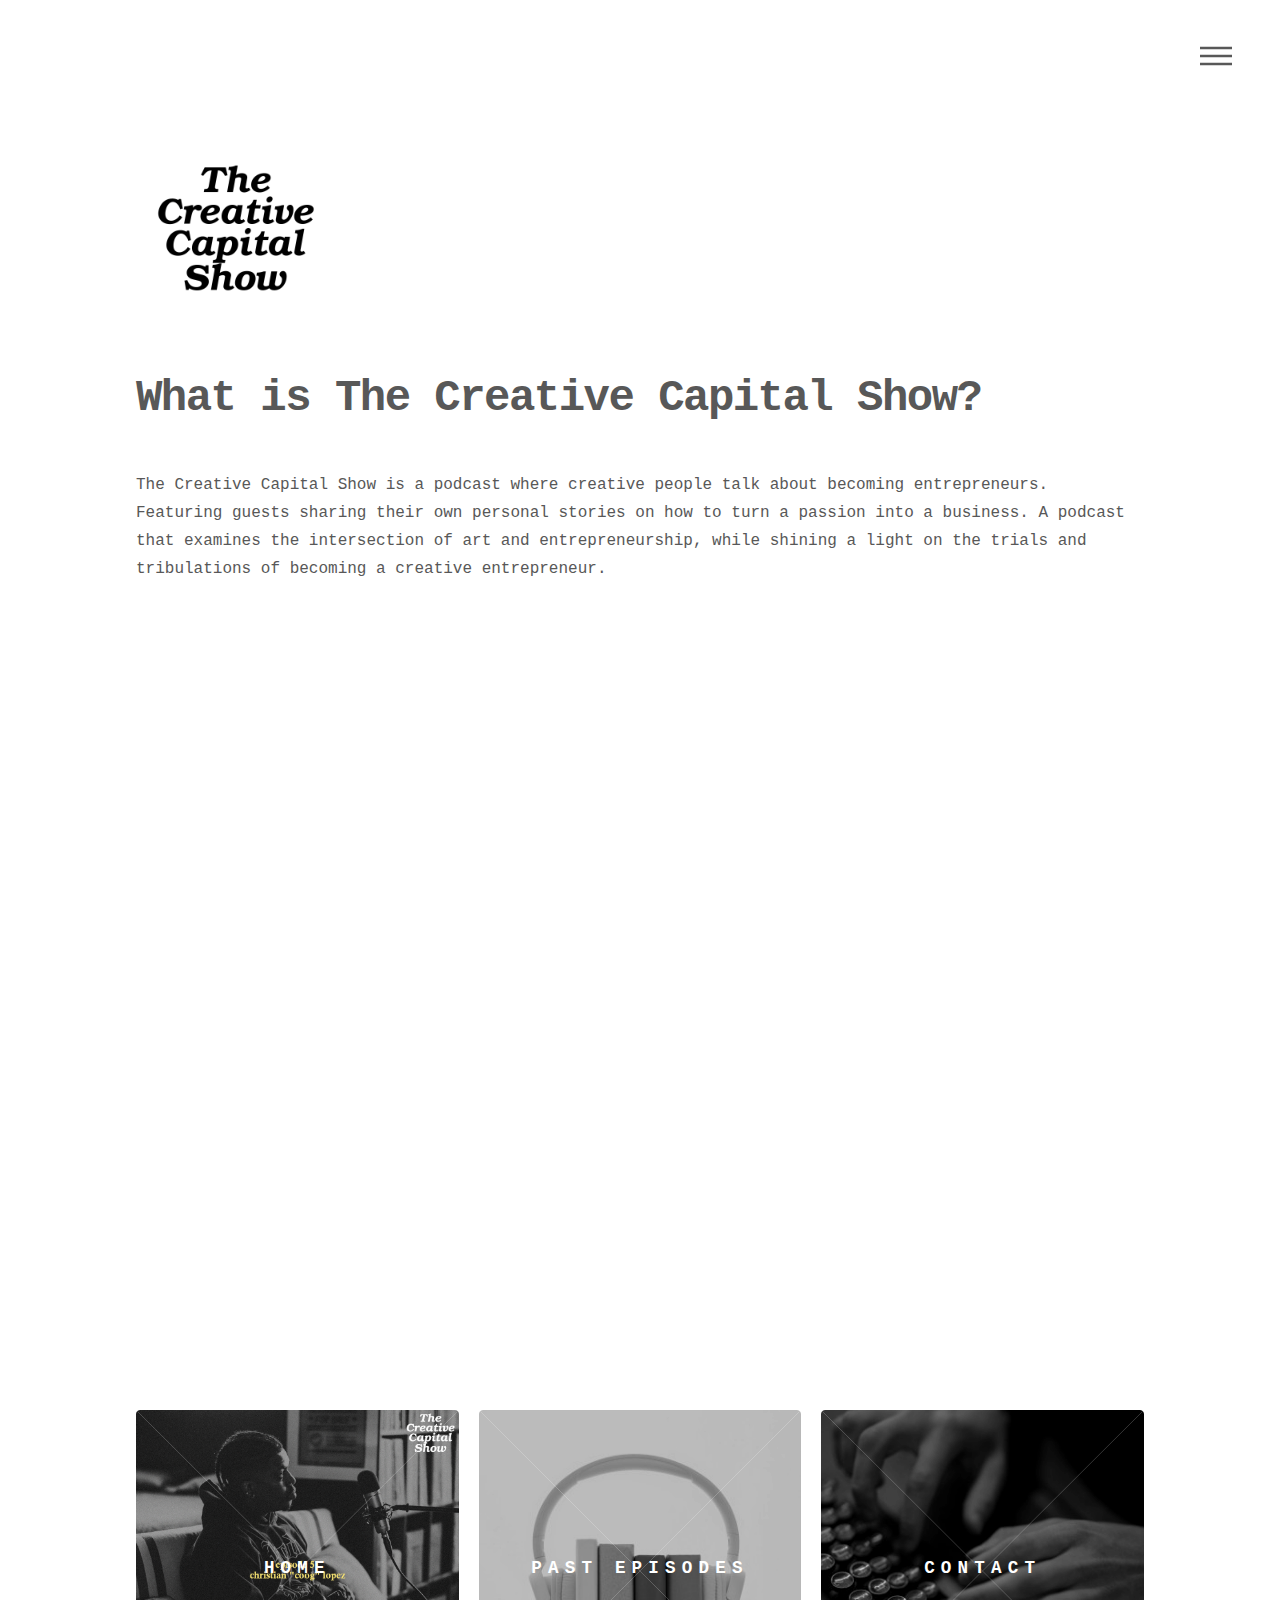
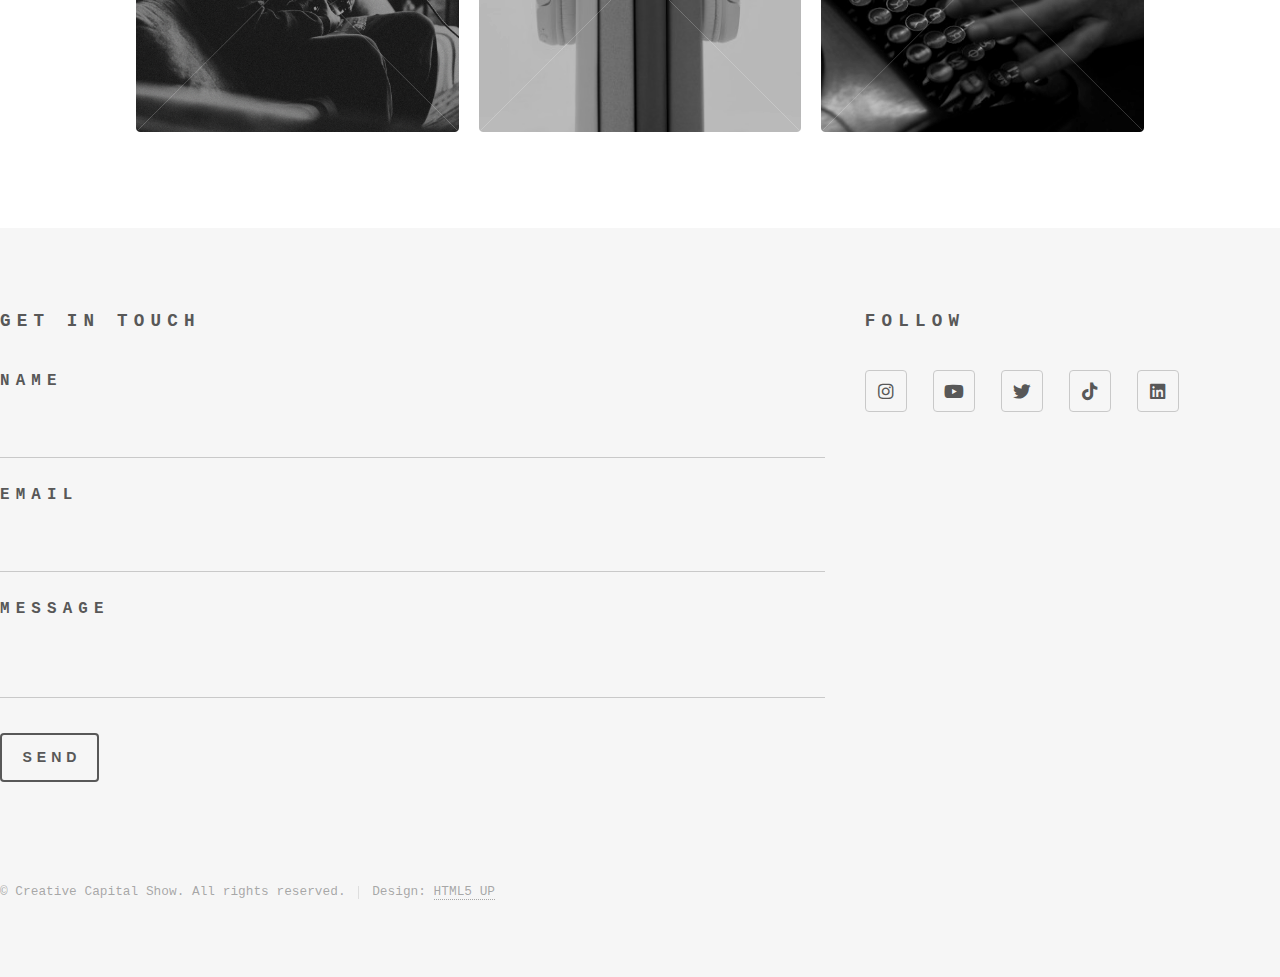
==== commit 79c4b834: "Update index.html" ====
--- a/index.html
+++ b/index.html
@@ -46,7 +46,7 @@
 							<li><a href="index.html">home</a></li>
 							<li><a href="episodes.html">episodes</a></li>
 							<li><a href="#footer">contact</a></li>
-						</ul>
+					</ul>
 					</nav>
 
 				<!-- Main -->
@@ -56,10 +56,12 @@
 								<h1>What is The Creative Capital Show?</h1>
 								</header>
 							<p>The Creative Capital Show is a podcast where creative people talk about becoming entrepreneurs.  Featuring guests sharing their own personal stories on how to turn a passion into a business.  A podcast that examines the intersection of art and entrepreneurship, while shining a light on the trials and tribulations of becoming a creative entrepreneur. </p>
-
+<p>
 							<div class="video-container">
 							<iframe width="560" height="315" src="https://www.youtube.com/embed/sh7y_GUHHOg?si=ny5xYMbbFL2J5_aw" title="YouTube video player" frameborder="0" allow="accelerometer; autoplay; clipboard-write; encrypted-media; gyroscope; picture-in-picture; web-share" allowfullscreen></iframe></p>
 						</div>
+							<p>
+							<iframe src="https://podcasters.spotify.com/pod/show/creativecapitalshow/embed/episodes/Kickin-it-with-Christian-Coog-Lopez-e2g44v0/a-ab0745c" height="102px" width="400px" frameborder="0" scrolling="no"></iframe>
 							</p>
 							<br>
 						<br>
@@ -69,7 +71,7 @@
 						<section class="tiles">
 								<article class="style1">
 									<span class="image">
-										<img src="images/ccsep50.png" alt="" />
+										<img src="images/ccsep51cover.png" alt="latest episode" />
 									</span>
 									<a href="index.html">
 										<h2>Home</h2>
@@ -81,7 +83,7 @@
 								
 								<article class="style1">
 									<span class="image">
-										<img src="images/listen.jpg" alt="" />
+										<img src="images/listen.jpg" alt="past episodes" />
 									</span>
 									</span>
 									<a href="episodes.html">
@@ -94,7 +96,7 @@
 								
 								<article class="style1">
 									<span class="image">
-										<img src="images/contact.jpg" alt="" />
+										<img src="images/contact.jpg" alt="contact" />
 									</span>
 									<a href="#footer">
 										<h2>Contact</h2>
@@ -168,4 +170,4 @@
 			<script src="assets/js/main.js"></script>
 
 	</body>
-</html>+</html>
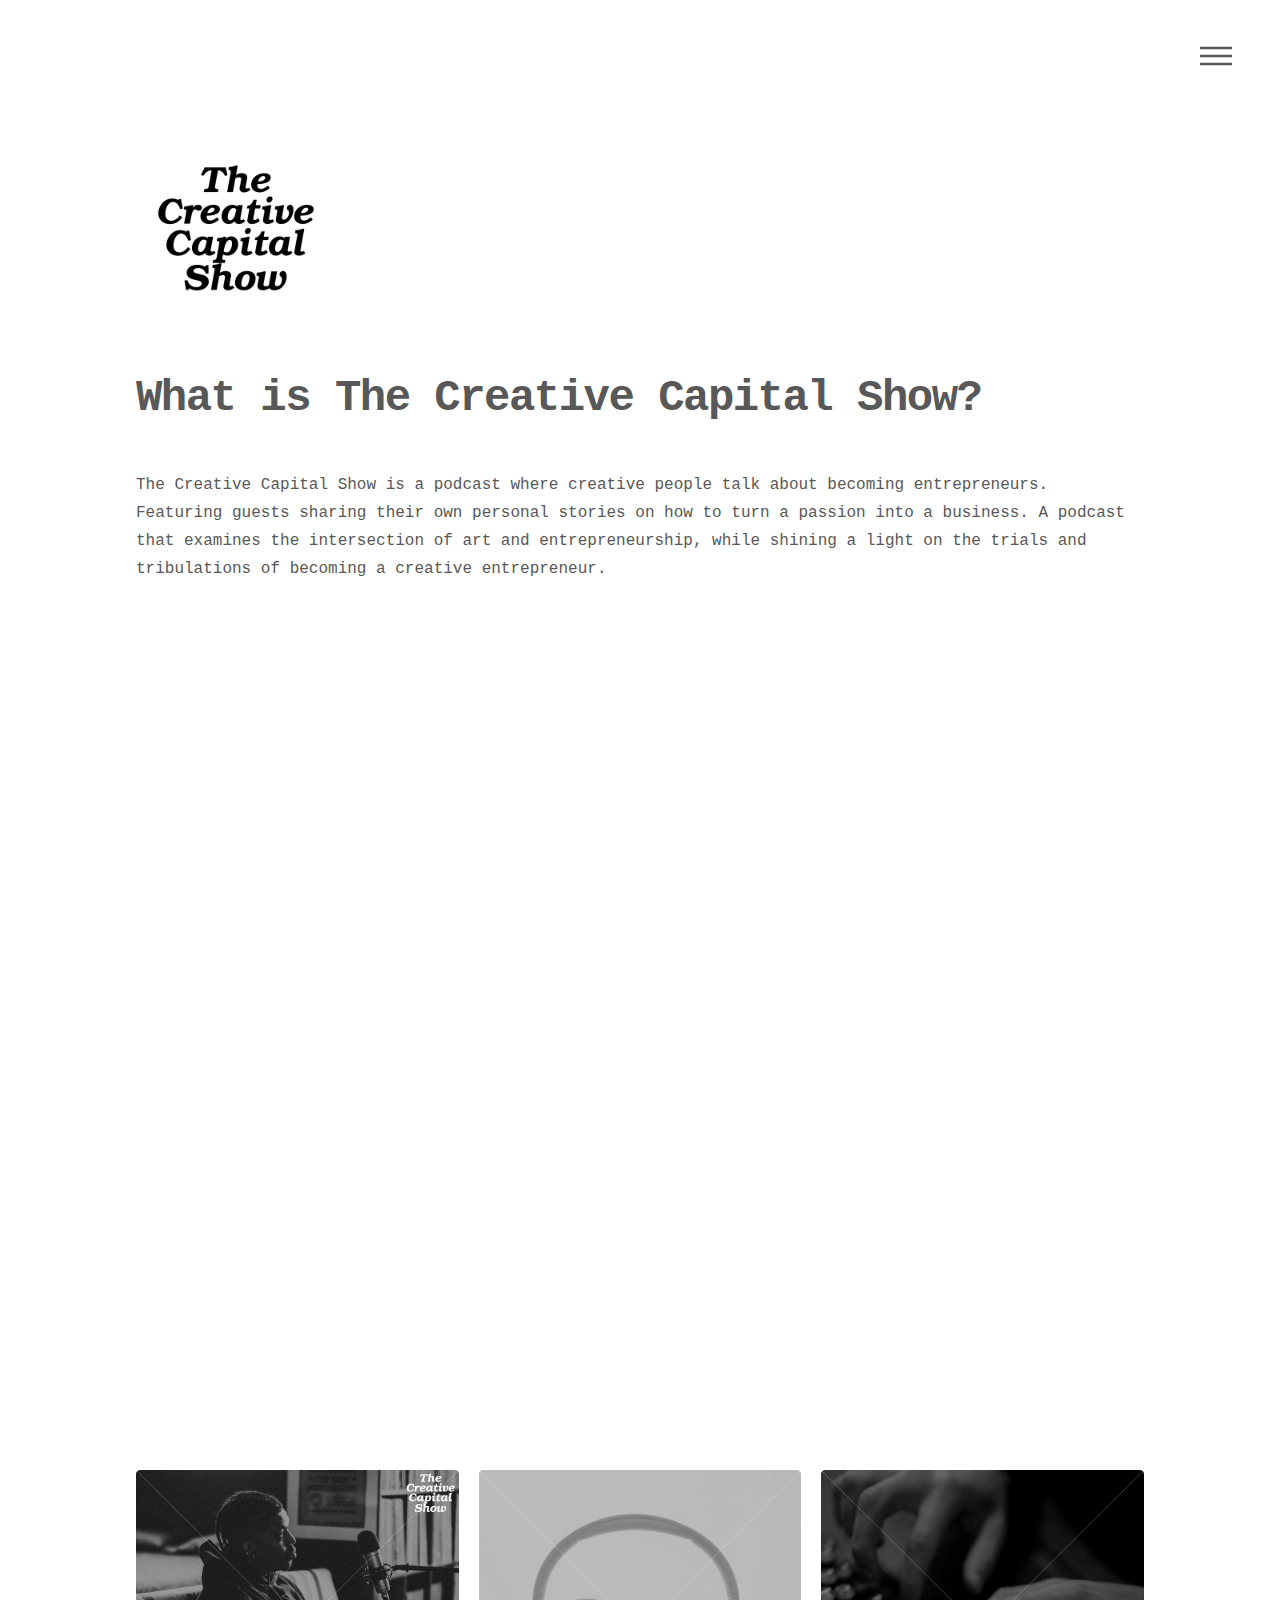
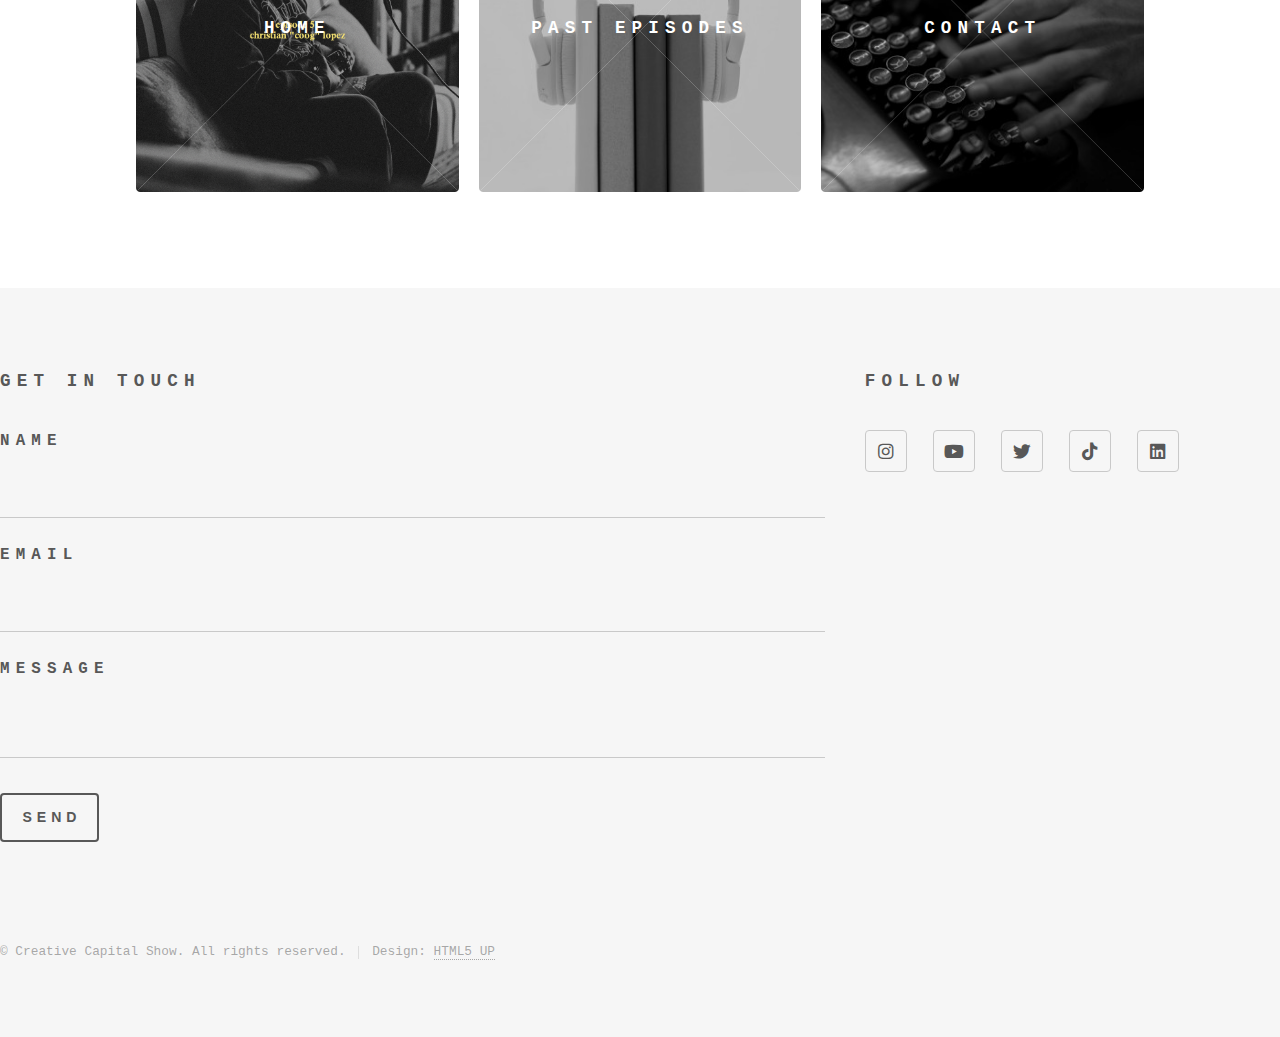
==== commit 66020bc9: "Update index.html" ====
--- a/index.html
+++ b/index.html
@@ -56,10 +56,14 @@
 								<h1>What is The Creative Capital Show?</h1>
 								</header>
 							<p>The Creative Capital Show is a podcast where creative people talk about becoming entrepreneurs.  Featuring guests sharing their own personal stories on how to turn a passion into a business.  A podcast that examines the intersection of art and entrepreneurship, while shining a light on the trials and tribulations of becoming a creative entrepreneur. </p>
-<p>
+							
+                                                         <p>
 							<div class="video-container">
-							<iframe width="560" height="315" src="https://www.youtube.com/embed/sh7y_GUHHOg?si=ny5xYMbbFL2J5_aw" title="YouTube video player" frameborder="0" allow="accelerometer; autoplay; clipboard-write; encrypted-media; gyroscope; picture-in-picture; web-share" allowfullscreen></iframe></p>
+							<iframe width="560" height="315" src="https://www.youtube.com/embed/4TXALTI_mn0?si=BxdiZAtQBTgrBqMR" title="YouTube video player" frameborder="0" allow="accelerometer; autoplay; clipboard-write; encrypted-media; gyroscope; picture-in-picture; web-share" allowfullscreen></iframe>
+								
 						</div>
+							</p>
+							<br>
 							<p>
 							<iframe src="https://podcasters.spotify.com/pod/show/creativecapitalshow/embed/episodes/Kickin-it-with-Christian-Coog-Lopez-e2g44v0/a-ab0745c" height="102px" width="400px" frameborder="0" scrolling="no"></iframe>
 							</p>
